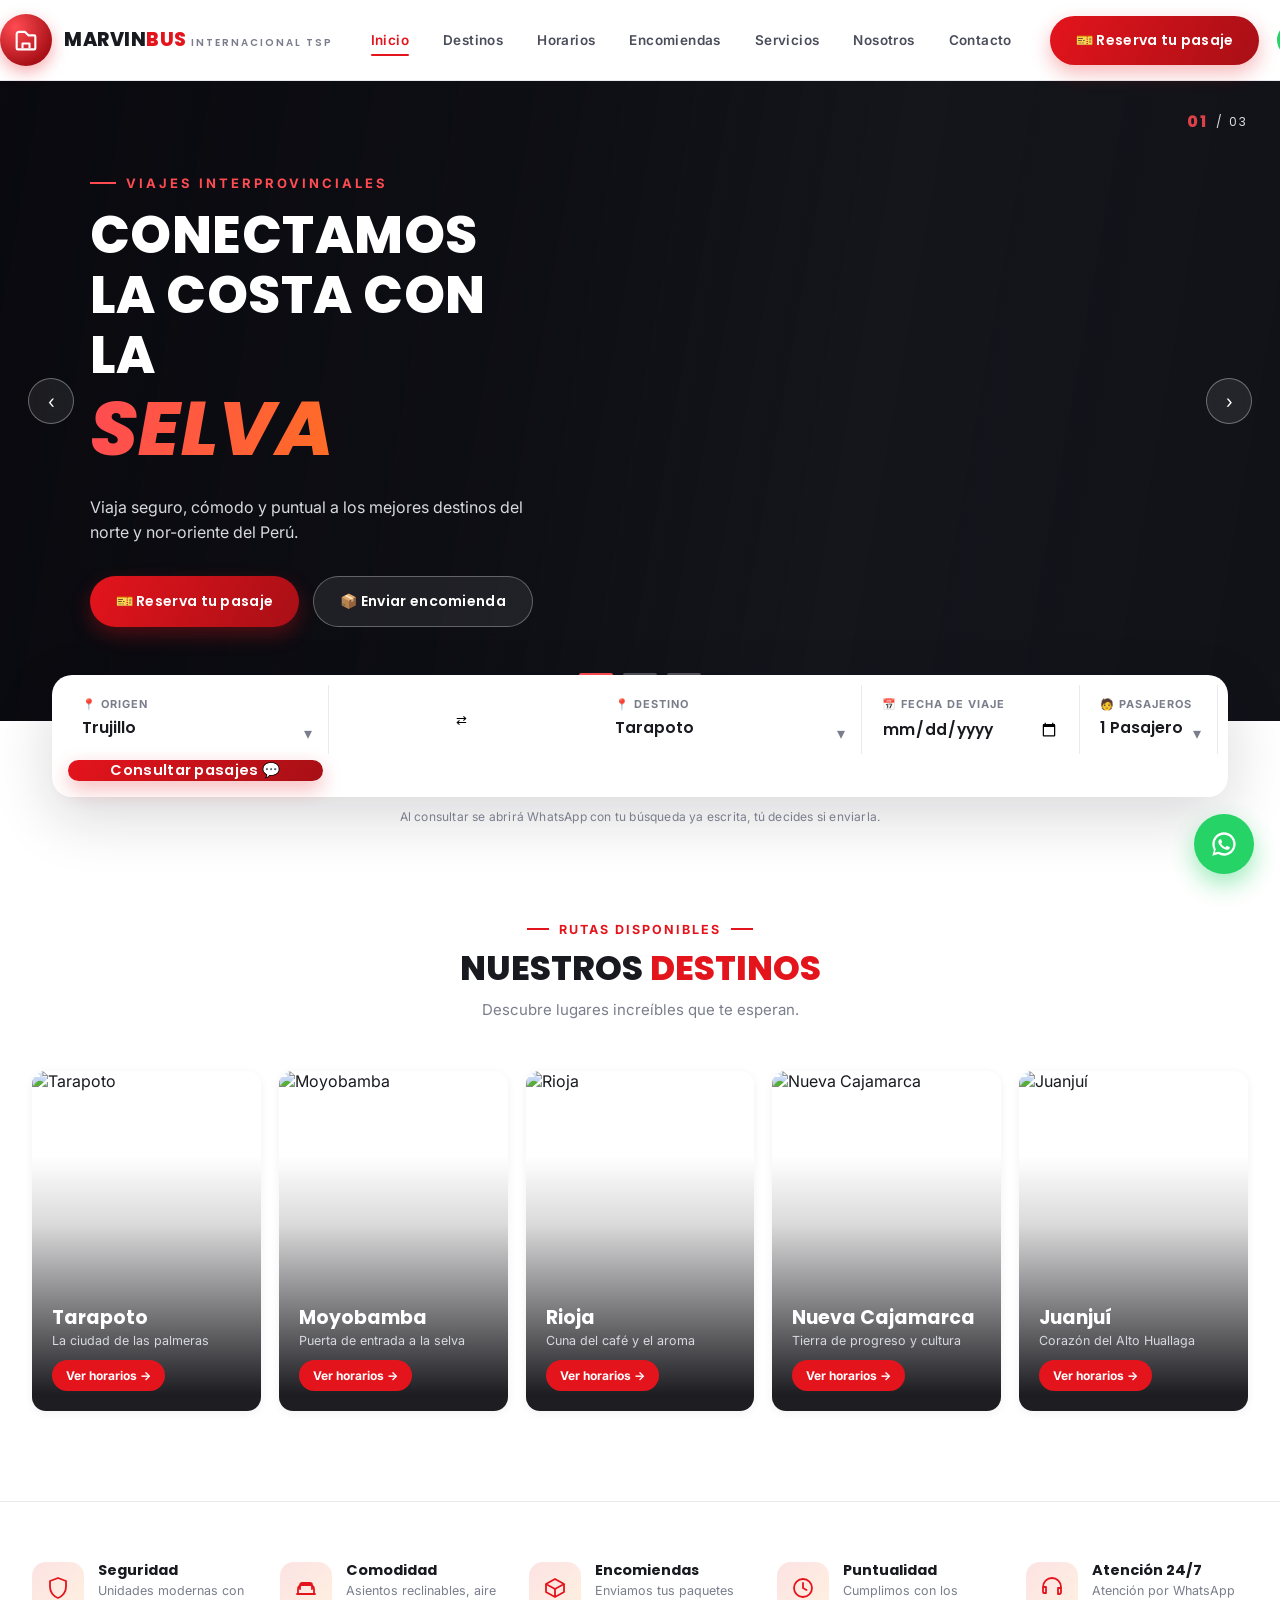
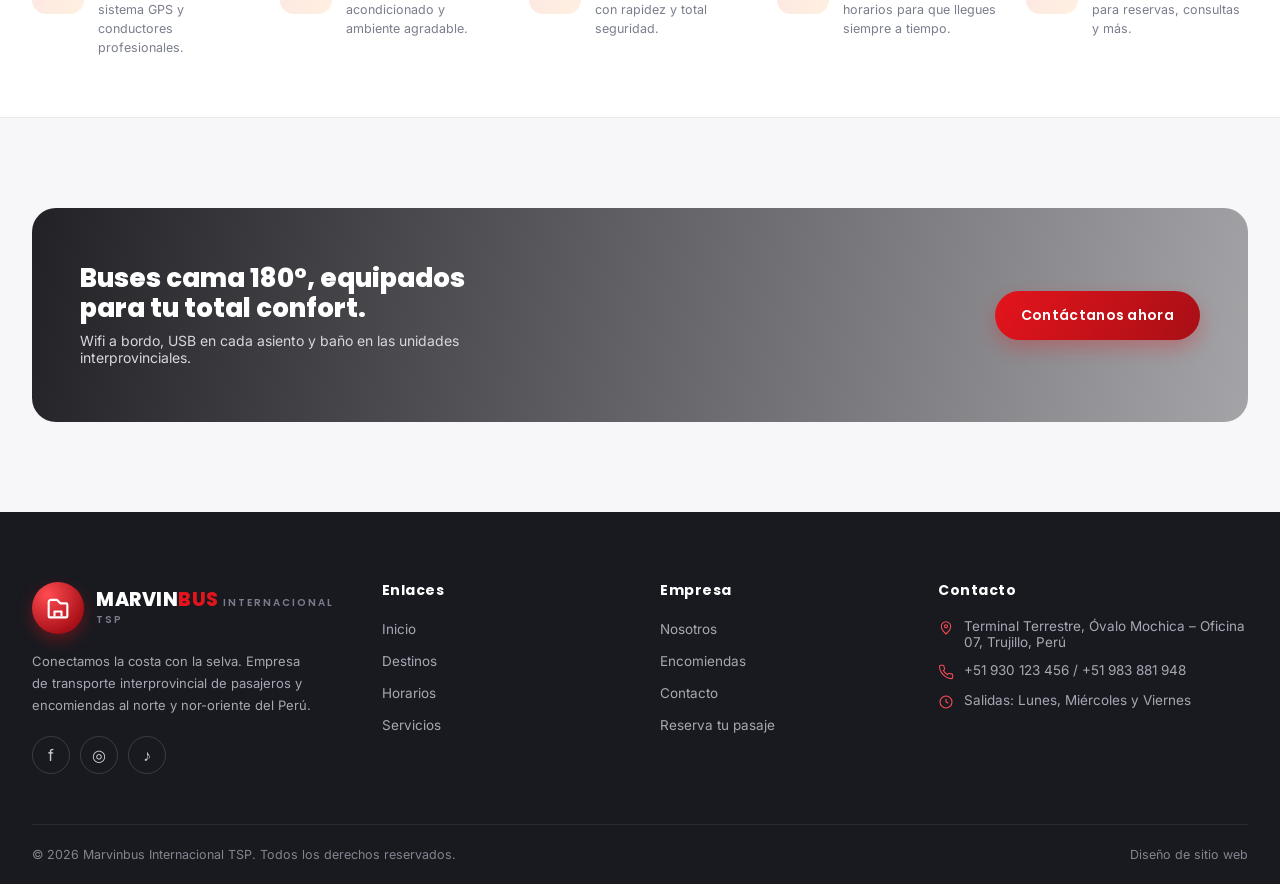
==== index.html @ f80cb030 "Se movio la carpeta para la publicacion" ====
<!DOCTYPE html>
<html lang="es">
<head>
<meta charset="UTF-8">
<meta name="viewport" content="width=device-width, initial-scale=1.0">
<title>MarvinBus Internacional TSP | Conectamos la costa con la selva</title>
<meta name="description" content="Viaja seguro, cómodo y puntual con MarvinBus Internacional TSP. Pasajes y encomiendas desde Chimbote y Trujillo hasta Tarapoto, Moyobamba, Rioja, Nueva Cajamarca, Juanjuí y todo el recorrido.">
<link rel="icon" href="data:image/svg+xml,<svg xmlns=%22http://www.w3.org/2000/svg%22 viewBox=%220 0 100 100%22><circle cx=%2250%22 cy=%2250%22 r=%2250%22 fill=%22%23E4141C%22/><text x=%2250%22 y=%2268%22 font-size=%2260%22 font-family=%22Arial%22 font-weight=%22900%22 fill=%22white%22 text-anchor=%22middle%22>M</text></svg>">
<link rel="stylesheet" href="css/style.css">
</head>
<body>


<!-- ================= HEADER ================= -->
<header class="site-header">
  <div class="container nav-wrap">
    <a href="index.html" class="brand">
      <span class="logo-mark">
        <svg viewBox="0 0 24 24" fill="none"><path d="M4 19V7c0-1.1.9-2 2-2h5l3 3h5a1 1 0 0 1 1 1v10a1 1 0 0 1-1 1H5a1 1 0 0 1-1-1Z" stroke="#fff" stroke-width="1.8" stroke-linejoin="round"/><path d="M9 19v-4h6v4" stroke="#fff" stroke-width="1.8" stroke-linejoin="round"/></svg>
      </span>
      <span class="logo-text">
        <span class="l1">MARVIN<span>BUS</span></span>
        <span class="l2">INTERNACIONAL TSP</span>
      </span>
    </a>

    <nav class="main-nav">
      <ul>
        <li><a href="index.html" class="active">Inicio</a></li>
        <li><a href="destinos.html">Destinos</a></li>
        <li><a href="horarios.html">Horarios</a></li>
        <li><a href="encomiendas.html">Encomiendas</a></li>
        <li><a href="servicios.html">Servicios</a></li>
        <li><a href="nosotros.html">Nosotros</a></li>
        <li><a href="contacto.html">Contacto</a></li>
      </ul>
    </nav>

    <div class="header-actions">
      <a href="#reservar" class="btn btn-primary">🎫 Reserva tu pasaje</a>
      <a href="https://wa.me/51983881948" target="_blank" rel="noopener" class="header-whatsapp">
        <span class="wa-icon">
          <svg width="18" height="18" viewBox="0 0 24 24" fill="currentColor"><path d="M12 2C6.48 2 2 6.48 2 12c0 1.85.5 3.58 1.36 5.07L2 22l5.06-1.33A9.94 9.94 0 0 0 12 22c5.52 0 10-4.48 10-10S17.52 2 12 2Zm0 18c-1.65 0-3.19-.46-4.5-1.26l-.32-.19-3.01.79.8-2.93-.21-.3A7.94 7.94 0 0 1 4 12c0-4.41 3.59-8 8-8s8 3.59 8 8-3.59 8-8 8Zm4.4-5.6c-.24-.12-1.43-.7-1.65-.78-.22-.08-.38-.12-.54.12-.16.24-.62.78-.76.94-.14.16-.28.18-.52.06-.24-.12-1.02-.38-1.94-1.2-.72-.64-1.2-1.44-1.34-1.68-.14-.24-.02-.37.11-.49.11-.11.24-.28.36-.42.12-.14.16-.24.24-.4.08-.16.04-.3-.02-.42-.06-.12-.54-1.3-.74-1.78-.2-.48-.4-.4-.54-.4h-.46c-.16 0-.42.06-.64.3-.22.24-.84.82-.84 2s.86 2.32.98 2.48c.12.16 1.7 2.6 4.12 3.64.58.25 1.03.4 1.38.51.58.18 1.11.16 1.53.1.47-.07 1.43-.58 1.63-1.14.2-.56.2-1.04.14-1.14-.06-.1-.22-.16-.46-.28Z"/></svg>
        </span>
        <span class="wa-text"><b>Escríbenos</b><span>+51 983 881 948</span></span>
      </a>
      <button class="burger" aria-label="Abrir menú"><span></span><span></span><span></span></button>
    </div>
  </div>
</header>

<!-- ================= HERO ================= -->
<section class="hero">
  <div class="hero-slides">
    <div class="hero-slide active">
      <div class="hero-bg" style="background-image:url('https://images.unsplash.com/photo-1544620347-c4fd4a3d5957?q=80&w=1740&auto=format&fit=crop')"></div>
      <div class="hero-content">
        <div class="eyebrow">VIAJES INTERPROVINCIALES</div>
        <h1>CONECTAMOS<br>LA COSTA CON LA <span class="accent">SELVA</span></h1>
        <p>Viaja seguro, cómodo y puntual a los mejores destinos del norte y nor-oriente del Perú.</p>
        <div class="hero-cta">
          <a href="#reservar" class="btn btn-primary">🎫 Reserva tu pasaje</a>
          <a href="encomiendas.html" class="btn btn-outline" style="background:rgba(255,255,255,.08); border-color:rgba(255,255,255,.3); color:#fff;">📦 Enviar encomienda</a>
        </div>
      </div>
    </div>
    <div class="hero-slide">
      <div class="hero-bg" style="background-image:url('https://images.unsplash.com/photo-1602867741746-6df80f40b3b5?q=80&w=1740&auto=format&fit=crop')"></div>
      <div class="hero-content">
        <div class="eyebrow">FLOTA MODERNA</div>
        <h1>BUSES CAMA<br><span class="accent">180°</span></h1>
        <p>Unidades con GPS, aire acondicionado y conductores profesionales para tu total tranquilidad.</p>
        <div class="hero-cta">
          <a href="servicios.html" class="btn btn-primary">Ver servicios</a>
        </div>
      </div>
    </div>
    <div class="hero-slide">
      <div class="hero-bg" style="background-image:url('https://images.unsplash.com/photo-1521292270410-a8c4d716d518?q=80&w=1740&auto=format&fit=crop')"></div>
      <div class="hero-content">
        <div class="eyebrow">RUTA A LA SELVA</div>
        <h1>TARAPOTO<br><span class="accent">TE ESPERA</span></h1>
        <p>Descubre cataratas, ríos y la calidez de la selva nor-oriental peruana.</p>
        <div class="hero-cta">
          <a href="destinos.html" class="btn btn-primary">Ver destinos</a>
        </div>
      </div>
    </div>

    <button class="hero-arrow prev" aria-label="Anterior">‹</button>
    <button class="hero-arrow next" aria-label="Siguiente">›</button>
    <div class="hero-index"><span class="cur">01</span> / 03</div>
    <div class="hero-dots-wrap"><div class="hero-dots"></div></div>
  </div>
</section>

<!-- ================= SEARCH BAR ================= -->
<div class="search-bar" id="reservar">
  <form class="search-bar-inner js-search-form">
    <div class="search-field">
      <label>📍 Origen</label>
      <select id="origen">
        <option>Chimbote</option>
        <option selected>Trujillo</option>
        <option>Virú</option>
        <option>Chao</option>
        <option>Paiján</option>
        <option>Ciudad de Dios</option>
        <option>Chepén</option>
        <option>Chiclayo</option>
        <option>Túcume</option>
        <option>Olmos</option>
        <option>Chamaya</option>
        <option>Jaén</option>
        <option>Bagua Grande</option>
        <option>Pedro Ruiz</option>
        <option>Pomacochas</option>
        <option>Naranjos</option>
        <option>Naranjillo</option>
        <option>Nueva Cajamarca</option>
        <option>Rioja</option>
        <option>Moyobamba</option>
        <option>Tabalosos</option>
        <option>Tarapoto</option>
        <option>Yurimaguas</option>
        <option>Picota</option>
        <option>San Hilarión</option>
        <option>Bellavista</option>
        <option>Sacanche</option>
        <option>Saposoa</option>
        <option>Juanjuí</option>
      </select>
      <span class="chev">▾</span>
    </div>
    <button type="button" class="search-swap js-swap" aria-label="Intercambiar" style="border:none; background:#fff; display:flex; align-items:center; justify-content:center; transition:transform .35s;">⇄</button>
    <div class="search-field">
      <label>📍 Destino</label>
      <select id="destino">
        <option>Chimbote</option>
        <option>Trujillo</option>
        <option>Virú</option>
        <option>Chao</option>
        <option>Paiján</option>
        <option>Ciudad de Dios</option>
        <option>Chepén</option>
        <option>Chiclayo</option>
        <option>Túcume</option>
        <option>Olmos</option>
        <option>Chamaya</option>
        <option>Jaén</option>
        <option>Bagua Grande</option>
        <option>Pedro Ruiz</option>
        <option>Pomacochas</option>
        <option>Naranjos</option>
        <option>Naranjillo</option>
        <option>Nueva Cajamarca</option>
        <option>Rioja</option>
        <option>Moyobamba</option>
        <option>Tabalosos</option>
        <option selected>Tarapoto</option>
        <option>Yurimaguas</option>
        <option>Picota</option>
        <option>San Hilarión</option>
        <option>Bellavista</option>
        <option>Sacanche</option>
        <option>Saposoa</option>
        <option>Juanjuí</option>
      </select>
      <span class="chev">▾</span>
    </div>
    <div class="search-field">
      <label>📅 Fecha de viaje</label>
      <input type="date" id="fecha" required>
    </div>
    <div class="search-field">
      <label>🧑 Pasajeros</label>
      <select id="pasajeros">
        <option>1 Pasajero</option>
        <option>2 Pasajeros</option>
        <option>3 Pasajeros</option>
        <option>4 Pasajeros</option>
      </select>
      <span class="chev">▾</span>
    </div>
    <div class="search-submit">
      <button type="submit" class="btn btn-primary btn-block">Consultar pasajes 💬</button>
    </div>
  </form>
  <p class="search-note">Al consultar se abrirá WhatsApp con tu búsqueda ya escrita, tú decides si enviarla.</p>
</div>

<!-- ================= DESTINOS ================= -->
<section class="section" id="destinos">
  <div class="container">
    <div class="section-head reveal">
      <div class="kicker">RUTAS DISPONIBLES</div>
      <h2>NUESTROS <b>DESTINOS</b></h2>
      <p>Descubre lugares increíbles que te esperan.</p>
    </div>

    <div class="dest-grid">
      <a href="horarios.html#tarapoto" class="dest-card reveal">
        <img src="https://images.unsplash.com/photo-1518998053901-5348d3961a04?q=80&w=800&auto=format&fit=crop" alt="Tarapoto">
        <div class="dest-card-body">
          <h3>Tarapoto</h3>
          <p>La ciudad de las palmeras</p>
          <span class="mini-link">Ver horarios →</span>
        </div>
      </a>
      <a href="horarios.html#moyobamba" class="dest-card reveal">
        <img src="https://images.unsplash.com/photo-1596395463736-6a1b1a37fda6?q=80&w=800&auto=format&fit=crop" alt="Moyobamba">
        <div class="dest-card-body">
          <h3>Moyobamba</h3>
          <p>Puerta de entrada a la selva</p>
          <span class="mini-link">Ver horarios →</span>
        </div>
      </a>
      <a href="horarios.html#rioja" class="dest-card reveal">
        <img src="https://images.unsplash.com/photo-1440342359743-84fcb8c21f21?q=80&w=800&auto=format&fit=crop" alt="Rioja">
        <div class="dest-card-body">
          <h3>Rioja</h3>
          <p>Cuna del café y el aroma</p>
          <span class="mini-link">Ver horarios →</span>
        </div>
      </a>
      <a href="horarios.html#nueva-cajamarca" class="dest-card reveal">
        <img src="https://images.unsplash.com/photo-1500534623283-312aade485b7?q=80&w=800&auto=format&fit=crop" alt="Nueva Cajamarca">
        <div class="dest-card-body">
          <h3>Nueva Cajamarca</h3>
          <p>Tierra de progreso y cultura</p>
          <span class="mini-link">Ver horarios →</span>
        </div>
      </a>
      <a href="horarios.html#juanjui" class="dest-card reveal">
        <img src="https://images.unsplash.com/photo-1587297036908-a52c34e18b6e?q=80&w=800&auto=format&fit=crop" alt="Juanjuí">
        <div class="dest-card-body">
          <h3>Juanjuí</h3>
          <p>Corazón del Alto Huallaga</p>
          <span class="mini-link">Ver horarios →</span>
        </div>
      </a>
    </div>
  </div>
</section>

<!-- ================= FEATURES ================= -->
<section class="features">
  <div class="container">
    <div class="features-grid">
      <div class="feature-item reveal">
        <div class="feature-icon"><svg width="24" height="24" viewBox="0 0 24 24" fill="none"><path d="M12 2 4 5v6c0 5 3.4 9.4 8 11 4.6-1.6 8-6 8-11V5l-8-3Z" stroke="currentColor" stroke-width="1.8" stroke-linejoin="round"/></svg></div>
        <div><h4>Seguridad</h4><p>Unidades modernas con sistema GPS y conductores profesionales.</p></div>
      </div>
      <div class="feature-item reveal">
        <div class="feature-icon"><svg width="24" height="24" viewBox="0 0 24 24" fill="none"><path d="M4 18v-5a4 4 0 0 1 4-4h8a4 4 0 0 1 4 4v5M3 18h18M6 13V9a2 2 0 0 1 2-2h8a2 2 0 0 1 2 2v4" stroke="currentColor" stroke-width="1.8" stroke-linecap="round" stroke-linejoin="round"/></svg></div>
        <div><h4>Comodidad</h4><p>Asientos reclinables, aire acondicionado y ambiente agradable.</p></div>
      </div>
      <div class="feature-item reveal">
        <div class="feature-icon"><svg width="24" height="24" viewBox="0 0 24 24" fill="none"><path d="M21 8 12 3 3 8l9 5 9-5Z" stroke="currentColor" stroke-width="1.8" stroke-linejoin="round"/><path d="M3 8v8l9 5 9-5V8M12 13v8" stroke="currentColor" stroke-width="1.8" stroke-linejoin="round"/></svg></div>
        <div><h4>Encomiendas</h4><p>Enviamos tus paquetes con rapidez y total seguridad.</p></div>
      </div>
      <div class="feature-item reveal">
        <div class="feature-icon"><svg width="24" height="24" viewBox="0 0 24 24" fill="none"><circle cx="12" cy="12" r="9" stroke="currentColor" stroke-width="1.8"/><path d="M12 7v5l3.5 2" stroke="currentColor" stroke-width="1.8" stroke-linecap="round"/></svg></div>
        <div><h4>Puntualidad</h4><p>Cumplimos con los horarios para que llegues siempre a tiempo.</p></div>
      </div>
      <div class="feature-item reveal">
        <div class="feature-icon"><svg width="24" height="24" viewBox="0 0 24 24" fill="none"><path d="M3 11a9 9 0 0 1 18 0v5a2 2 0 0 1-2 2h-1v-6h3M3 16v-5h3v6H4a1 1 0 0 1-1-1Z" stroke="currentColor" stroke-width="1.8" stroke-linejoin="round"/></svg></div>
        <div><h4>Atención 24/7</h4><p>Atención por WhatsApp para reservas, consultas y más.</p></div>
      </div>
    </div>
  </div>
</section>

<!-- ================= CTA / INTERIOR BUS ================= -->
<section class="section soft">
  <div class="cta-band reveal-scale" style="background-image:url('https://images.unsplash.com/photo-1570125909232-eb263c188f7e?q=80&w=1600&auto=format&fit=crop')">
    <div class="cta-band-inner">
      <div>
        <h3>Buses cama 180°, equipados para tu total confort.</h3>
        <p>Wifi a bordo, USB en cada asiento y baño en las unidades interprovinciales.</p>
      </div>
      <a href="contacto.html" class="btn btn-primary">Contáctanos ahora</a>
    </div>
  </div>
</section>

<!-- ================= FOOTER ================= -->
<footer class="site-footer">
  <div class="container">
    <div class="footer-grid">
      <div class="footer-brand">
        <a href="index.html" class="brand">
          <span class="logo-mark">
            <svg viewBox="0 0 24 24" fill="none"><path d="M4 19V7c0-1.1.9-2 2-2h5l3 3h5a1 1 0 0 1 1 1v10a1 1 0 0 1-1 1H5a1 1 0 0 1-1-1Z" stroke="#fff" stroke-width="1.8" stroke-linejoin="round"/><path d="M9 19v-4h6v4" stroke="#fff" stroke-width="1.8" stroke-linejoin="round"/></svg>
          </span>
          <span class="logo-text">
            <span class="l1">MARVIN<span>BUS</span></span>
            <span class="l2">INTERNACIONAL TSP</span>
          </span>
        </a>
        <p>Conectamos la costa con la selva. Empresa de transporte interprovincial de pasajeros y encomiendas al norte y nor-oriente del Perú.</p>
        <div class="footer-social">
          <a href="#" aria-label="Facebook">f</a>
          <a href="#" aria-label="Instagram">◎</a>
          <a href="#" aria-label="TikTok">♪</a>
        </div>
      </div>
      <div class="footer-col">
        <h4>Enlaces</h4>
        <ul>
          <li><a href="index.html">Inicio</a></li>
          <li><a href="destinos.html">Destinos</a></li>
          <li><a href="horarios.html">Horarios</a></li>
          <li><a href="servicios.html">Servicios</a></li>
        </ul>
      </div>
      <div class="footer-col">
        <h4>Empresa</h4>
        <ul>
          <li><a href="nosotros.html">Nosotros</a></li>
          <li><a href="encomiendas.html">Encomiendas</a></li>
          <li><a href="contacto.html">Contacto</a></li>
          <li><a href="#reservar">Reserva tu pasaje</a></li>
        </ul>
      </div>
      <div class="footer-col">
        <h4>Contacto</h4>
        <ul class="footer-contact">
          <li><svg width="16" height="16" viewBox="0 0 24 24" fill="none"><path d="M12 21s7-6.1 7-11.5A7 7 0 0 0 5 9.5C5 14.9 12 21 12 21Z" stroke="currentColor" stroke-width="1.6"/><circle cx="12" cy="9.5" r="2.3" stroke="currentColor" stroke-width="1.6"/></svg> Terminal Terrestre, Óvalo Mochica – Oficina 07, Trujillo, Perú</li>
          <li><svg width="16" height="16" viewBox="0 0 24 24" fill="none"><path d="M22 16.9v3a2 2 0 0 1-2.2 2 19.8 19.8 0 0 1-8.6-3 19.5 19.5 0 0 1-6-6 19.8 19.8 0 0 1-3-8.7A2 2 0 0 1 4.1 2h3a2 2 0 0 1 2 1.7c.1 1 .3 2 .6 2.9a2 2 0 0 1-.5 2.1L8 9.9a16 16 0 0 0 6 6l1.2-1.2a2 2 0 0 1 2.1-.5c.9.3 1.9.5 2.9.6a2 2 0 0 1 1.8 2Z" stroke="currentColor" stroke-width="1.6"/></svg> +51 930 123 456 / +51 983 881 948</li>
          <li><svg width="16" height="16" viewBox="0 0 24 24" fill="none"><circle cx="12" cy="12" r="9" stroke="currentColor" stroke-width="1.6"/><path d="M12 7v5l3.5 2" stroke="currentColor" stroke-width="1.6"/></svg> Salidas: Lunes, Miércoles y Viernes</li>
        </ul>
      </div>
    </div>
    <div class="footer-bottom">
      <span>© <span class="js-year"></span> Marvinbus Internacional TSP. Todos los derechos reservados.</span>
      <span>Diseño de sitio web</span>
    </div>
  </div>
</footer>

<a href="https://wa.me/51983 881 948" target="_blank" rel="noopener" class="wa-float" aria-label="WhatsApp">
  <svg width="28" height="28" viewBox="0 0 24 24" fill="currentColor"><path d="M12 2C6.48 2 2 6.48 2 12c0 1.85.5 3.58 1.36 5.07L2 22l5.06-1.33A9.94 9.94 0 0 0 12 22c5.52 0 10-4.48 10-10S17.52 2 12 2Zm0 18c-1.65 0-3.19-.46-4.5-1.26l-.32-.19-3.01.79.8-2.93-.21-.3A7.94 7.94 0 0 1 4 12c0-4.41 3.59-8 8-8s8 3.59 8 8-3.59 8-8 8Zm4.4-5.6c-.24-.12-1.43-.7-1.65-.78-.22-.08-.38-.12-.54.12-.16.24-.62.78-.76.94-.14.16-.28.18-.52.06-.24-.12-1.02-.38-1.94-1.2-.72-.64-1.2-1.44-1.34-1.68-.14-.24-.02-.37.11-.49.11-.11.24-.28.36-.42.12-.14.16-.24.24-.4.08-.16.04-.3-.02-.42-.06-.12-.54-1.3-.74-1.78-.2-.48-.4-.4-.54-.4h-.46c-.16 0-.42.06-.64.3-.22.24-.84.82-.84 2s.86 2.32.98 2.48c.12.16 1.7 2.6 4.12 3.64.58.25 1.03.4 1.38.51.58.18 1.11.16 1.53.1.47-.07 1.43-.58 1.63-1.14.2-.56.2-1.04.14-1.14-.06-.1-.22-.16-.46-.28Z"/></svg>
</a>

<script src="js/script.js"></script>
</body>
</html>
---- css/style.css ----
/* ==========================================================================
   MARVINBUS INTERNACIONAL TSP — stylesheet
   ========================================================================== */

@import url('https://fonts.googleapis.com/css2?family=Poppins:wght@500;600;700;800&family=Inter:wght@400;500;600;700&display=swap');

:root{
  --red: #E4141C;
  --red-dark: #A80F16;
  --red-light: #FF4B52;
  --orange: #FF8A00;
  --ink: #181A20;
  --ink-soft: #4A4E5A;
  --gray: #7A7E8C;
  --line: #E9E9EE;
  --bg: #FFFFFF;
  --bg-soft: #F7F7FA;
  --bg-dark: #131318;
  --white: #FFFFFF;

  --font-display: 'Poppins', sans-serif;
  --font-body: 'Inter', sans-serif;

  --radius-s: 8px;
  --radius-m: 14px;
  --radius-l: 24px;
  --shadow-s: 0 2px 10px rgba(20,20,30,.06);
  --shadow-m: 0 10px 30px rgba(20,20,30,.10);
  --shadow-l: 0 20px 60px rgba(20,20,30,.16);
  --ease: cubic-bezier(.22,1,.36,1);
}

*,*::before,*::after{ box-sizing:border-box; }
html{ scroll-behavior:smooth; }
body{
  margin:0;
  font-family:var(--font-body);
  color:var(--ink);
  background:var(--bg);
  -webkit-font-smoothing:antialiased;
  overflow-x:hidden;
}
img{ max-width:100%; display:block; }
a{ color:inherit; text-decoration:none; }
ul{ list-style:none; margin:0; padding:0; }
button{ font-family:inherit; cursor:pointer; }
h1,h2,h3,h4{ font-family:var(--font-display); margin:0; line-height:1.15; }
p{ margin:0; }

.container{ max-width:1320px; margin:0 auto; padding:0 32px; }

/* ---------- reveal on scroll ---------- */
.reveal{ opacity:0; transform:translateY(28px); transition:opacity .7s var(--ease), transform .7s var(--ease); }
.reveal.in{ opacity:1; transform:translateY(0); }
.reveal-scale{ opacity:0; transform:scale(.92); transition:opacity .6s var(--ease), transform .6s var(--ease); }
.reveal-scale.in{ opacity:1; transform:scale(1); }
@media (prefers-reduced-motion: reduce){
  .reveal,.reveal-scale{ transition:none; opacity:1; transform:none; }
  html{ scroll-behavior:auto; }
}

/* ---------- buttons ---------- */
.btn{
  display:inline-flex; align-items:center; justify-content:center; gap:8px;
  padding:14px 26px; border-radius:999px; border:none;
  font-family:var(--font-display); font-weight:600; font-size:14px; letter-spacing:.3px;
  transition:transform .25s var(--ease), box-shadow .25s var(--ease), background .25s var(--ease);
  white-space:nowrap;
}
.btn-primary{
  background:linear-gradient(120deg,var(--red),var(--red-dark));
  color:#fff; box-shadow:0 8px 20px rgba(228,20,28,.30);
}
.btn-primary:hover{ transform:translateY(-2px); box-shadow:0 12px 26px rgba(228,20,28,.4); }
.btn-outline{
  background:#fff; color:var(--ink); border:1.5px solid var(--line);
}
.btn-outline:hover{ border-color:var(--red); color:var(--red); transform:translateY(-2px); }
.btn-ghost-dark{
  background:var(--ink); color:#fff;
}
.btn-ghost-dark:hover{ background:var(--red); transform:translateY(-2px); }
.btn-block{ width:100%; }
.btn[disabled]{ opacity:.6; cursor:not-allowed; transform:none !important; }

/* ==========================================================================
   TOP BAR + HEADER
   ========================================================================== */
.topbar{
  background:var(--ink); color:#c9cad1; font-size:12.5px;
}
.topbar .container{ display:flex; justify-content:space-between; align-items:center; padding-top:8px; padding-bottom:8px; }
.topbar a{ color:#c9cad1; }
.topbar .topbar-links{ display:flex; gap:22px; }
.topbar .topbar-links span{ display:inline-flex; align-items:center; gap:6px; }
.topbar .topbar-social{ display:flex; gap:14px; }
.topbar .topbar-social a{ opacity:.8; transition:opacity .2s; }
.topbar .topbar-social a:hover{ opacity:1; color:var(--red-light); }

header.site-header{
  position:sticky; top:0; z-index:200;
  background:rgba(255,255,255,.92);
  backdrop-filter:blur(10px);
  border-bottom:1px solid var(--line);
  transition:box-shadow .3s;
}
header.site-header.scrolled{ box-shadow:var(--shadow-s); }
.nav-wrap{ display:flex; align-items:center; justify-content:space-between; padding:14px 0; gap:24px; }

.brand{ display:flex; align-items:center; gap:12px; flex-shrink:0; }
.brand .logo-mark{
  width:52px; height:52px; border-radius:50%;
  background:radial-gradient(circle at 30% 25%, var(--red-light), var(--red-dark) 75%);
  display:flex; align-items:center; justify-content:center;
  box-shadow:0 6px 16px rgba(228,20,28,.35);
  flex-shrink:0;
}
.brand .logo-mark svg{ width:28px; height:28px; }
.brand .logo-text{ font-family:var(--font-display); line-height:1.05; }
.brand .logo-text .l1{ font-size:19px; font-weight:800; color:var(--ink); letter-spacing:.5px; }
.brand .logo-text .l1 span{ color:var(--red); }
.brand .logo-text .l2{ font-size:10px; font-weight:600; color:var(--gray); letter-spacing:2px; }

nav.main-nav{ display:flex; }
nav.main-nav ul{ display:flex; gap:6px; }
nav.main-nav a{
  position:relative; display:block; padding:10px 14px; font-size:13.5px; font-weight:600;
  color:var(--ink-soft); letter-spacing:.4px; border-radius:8px; transition:color .2s,background .2s;
}
nav.main-nav a:hover{ color:var(--red); background:rgba(228,20,28,.06); }
nav.main-nav a.active{ color:var(--red); }
nav.main-nav a.active::after{
  content:''; position:absolute; left:14px; right:14px; bottom:2px; height:2.5px; background:var(--red); border-radius:2px;
}

.header-actions{ display:flex; align-items:center; gap:18px; flex-shrink:0; }
.header-whatsapp{ display:flex; align-items:center; gap:8px; font-size:12px; }
.header-whatsapp .wa-icon{
  width:34px; height:34px; border-radius:50%; background:#25D366; display:flex; align-items:center; justify-content:center; color:#fff; flex-shrink:0;
}
.header-whatsapp .wa-text b{ display:block; font-size:12px; color:var(--ink); }
.header-whatsapp .wa-text span{ color:var(--gray); font-size:11px; }

.burger{ display:none; flex-direction:column; gap:5px; background:none; border:none; padding:6px; }
.burger span{ width:26px; height:2.5px; background:var(--ink); border-radius:2px; transition:transform .3s,opacity .3s; }
.burger.open span:nth-child(1){ transform:translateY(7.5px) rotate(45deg); }
.burger.open span:nth-child(2){ opacity:0; }
.burger.open span:nth-child(3){ transform:translateY(-7.5px) rotate(-45deg); }

/* ==========================================================================
   HERO (home)
   ========================================================================== */
.hero{ position:relative; overflow:hidden; background:var(--ink); }
.hero-slides{ position:relative; height:640px; }
.hero-slide{
  position:absolute; inset:0; opacity:0; visibility:hidden; transition:opacity 1.1s var(--ease);
  overflow:hidden;
}
.hero-slide.active{ opacity:1; visibility:visible; z-index:2; }
.hero-bg{
  position:absolute; inset:0; background-size:cover; background-position:center;
  transform:scale(1.02); z-index:0;
}
.hero-slide.active .hero-bg{ animation:heroZoom 9s var(--ease) forwards; }
@keyframes heroZoom{ from{ transform:scale(1.02); } to{ transform:scale(1.14); } }
.hero-slide::after{
  content:''; position:absolute; inset:0; z-index:1;
  background:linear-gradient(100deg, rgba(8,8,13,.90) 0%, rgba(8,8,13,.62) 40%, rgba(8,8,13,.22) 66%, rgba(8,8,13,.42) 100%);
}
.hero-content{
  position:relative; z-index:5; height:100%; display:flex; flex-direction:column; justify-content:center;
  max-width:640px; padding:0 clamp(32px, 7vw, 108px);
}
.hero-slide.active .hero-content > *{
  animation:heroContentUp .8s var(--ease) both;
}
.hero-slide.active .hero-content .eyebrow{ animation-delay:.05s; }
.hero-slide.active .hero-content h1{ animation-delay:.15s; }
.hero-slide.active .hero-content p{ animation-delay:.28s; }
.hero-slide.active .hero-content .hero-cta{ animation-delay:.4s; }
@keyframes heroContentUp{
  from{ opacity:0; transform:translateY(22px); }
  to{ opacity:1; transform:translateY(0); }
}
.hero-content .eyebrow{
  color:var(--red-light); font-weight:700; font-size:13px; letter-spacing:3px; margin-bottom:14px;
  display:flex; align-items:center; gap:10px;
}
.hero-content .eyebrow::before{ content:''; width:26px; height:2px; background:var(--red-light); }
.hero-content h1{
  color:#fff; font-size:52px; font-weight:800; letter-spacing:.5px; margin-bottom:6px;
}
.hero-content h1 .accent{
  display:block; font-family:'Poppins',sans-serif; font-style:italic; font-weight:800;
  font-size:76px; line-height:1; margin-top:6px;
  background:linear-gradient(100deg, var(--red-light), var(--orange));
  -webkit-background-clip:text; background-clip:text; color:transparent;
}
.hero-content p{ color:#d7d8e0; font-size:16px; line-height:1.6; margin:22px 0 30px; max-width:440px; }
.hero-cta{ display:flex; gap:14px; flex-wrap:wrap; }

.hero-arrow{
  position:absolute; top:50%; transform:translateY(-50%); z-index:6;
  width:46px; height:46px; border-radius:50%; border:1.5px solid rgba(255,255,255,.35);
  background:rgba(255,255,255,.08); color:#fff; display:flex; align-items:center; justify-content:center;
  backdrop-filter:blur(6px); transition:background .25s, transform .25s, border-color .25s; font-size:18px;
}
.hero-arrow:hover{ background:var(--red); border-color:var(--red); transform:translateY(-50%) scale(1.08); }
.hero-arrow.prev{ left:28px; } .hero-arrow.next{ right:28px; }

.hero-index{
  position:absolute; top:28px; right:32px; z-index:6; color:#fff; font-family:var(--font-display);
  font-size:12px; letter-spacing:2px; display:flex; align-items:center; gap:8px; opacity:.85;
}
.hero-index .cur{ font-size:16px; font-weight:800; color:var(--red-light); }

.hero-dots-wrap{ position:absolute; bottom:44px; left:0; right:0; z-index:6; display:flex; justify-content:center; }
.hero-dots{ display:flex; gap:10px; }
.hero-dots button{
  position:relative; width:34px; height:4px; border-radius:4px; background:rgba(255,255,255,.28);
  border:none; padding:0; overflow:hidden; cursor:pointer;
}
.hero-dots button::after{
  content:''; position:absolute; inset:0; background:var(--red-light); border-radius:4px;
  transform:scaleX(0); transform-origin:left; transition:transform .2s linear;
}
.hero-dots button.active::after{ animation:heroProgress 6s linear forwards; }
@keyframes heroProgress{ from{ transform:scaleX(0); } to{ transform:scaleX(1); } }

/* search bar */
.search-bar{
  position:relative; z-index:20; max-width:1240px; margin:-46px auto 0; padding:0 32px;
}
.search-bar-inner{
  background:#fff; border-radius:20px; box-shadow:var(--shadow-l);
  display:grid; grid-template-columns:1.1fr 1.1fr 1.1fr .9fr auto; gap:0;
  padding:10px;
}
.search-field{
  padding:12px 20px; border-right:1px solid var(--line); position:relative;
}
.search-bar-inner > .search-field:last-of-type{ border-right:none; }
.search-field label{
  display:flex; align-items:center; gap:6px; font-size:11px; font-weight:700; letter-spacing:1px; color:var(--gray); margin-bottom:6px; text-transform:uppercase;
}
.search-field select, .search-field input{
  width:100%; border:none; background:transparent; font-family:var(--font-display); font-weight:600;
  font-size:15.5px; color:var(--ink); appearance:none; -webkit-appearance:none; padding:0;
}
.search-field select:focus, .search-field input:focus{ outline:none; }
.search-field .chev{ position:absolute; right:16px; top:38px; pointer-events:none; color:var(--gray); }
.search-submit{
  display:flex; align-items:center; justify-content:center; padding:6px;
}
.search-submit .btn{ height:100%; padding:0 30px; font-size:14.5px; }
.search-swap{
  position:relative;
}
.search-note{
  text-align:center; font-size:12px; color:var(--gray); margin-top:12px; letter-spacing:.2px;
}

/* ==========================================================================
   PAGE HERO (sub pages)
   ========================================================================== */
.page-hero{
  position:relative; padding:120px 0 70px; text-align:center; overflow:hidden;
  background:linear-gradient(160deg, var(--ink) 0%, #23212b 60%, var(--red-dark) 140%);
}
.page-hero::before{
  content:''; position:absolute; inset:0; opacity:.12; background-size:cover; background-position:center;
}
.page-hero .container{ position:relative; z-index:2; }
.page-hero .eyebrow{ color:var(--red-light); font-weight:700; letter-spacing:3px; font-size:12.5px; margin-bottom:14px; }
.page-hero h1{ color:#fff; font-size:44px; font-weight:800; }
.page-hero p{ color:#c9cad1; max-width:560px; margin:16px auto 0; font-size:15.5px; line-height:1.6; }
.page-hero .crumbs{ margin-top:22px; font-size:12.5px; color:#a7a8b3; letter-spacing:.4px; }
.page-hero .crumbs a{ color:#fff; }
.page-hero .crumbs a:hover{ color:var(--red-light); }

/* ==========================================================================
   SECTION HEADINGS
   ========================================================================== */
.section{ padding:90px 0; }
.section.soft{ background:var(--bg-soft); }
.section-head{ text-align:center; margin-bottom:52px; }
.section-head .kicker{
  display:inline-flex; align-items:center; gap:10px; color:var(--red); font-weight:700; font-size:12.5px; letter-spacing:2px; margin-bottom:12px;
}
.section-head .kicker::before, .section-head .kicker::after{ content:''; width:22px; height:2px; background:var(--red); }
.section-head h2{ font-size:34px; font-weight:800; color:var(--ink); }
.section-head h2 b{ color:var(--red); font-weight:800; }
.section-head p{ color:var(--gray); margin-top:12px; font-size:15px; }

/* ==========================================================================
   DESTINOS GRID
   ========================================================================== */
.dest-grid{ display:grid; grid-template-columns:repeat(5,1fr); gap:18px; }
.dest-card{
  position:relative; border-radius:var(--radius-m); overflow:hidden; height:340px;
  box-shadow:var(--shadow-s); transition:transform .4s var(--ease), box-shadow .4s var(--ease);
}
.dest-card:hover{ transform:translateY(-8px); box-shadow:var(--shadow-l); }
.dest-card img{ position:absolute; inset:0; width:100%; height:100%; object-fit:cover; transition:transform .6s var(--ease); }
.dest-card:hover img{ transform:scale(1.09); }
.dest-card::after{
  content:''; position:absolute; inset:0; background:linear-gradient(0deg, rgba(10,10,15,.92) 5%, rgba(10,10,15,.15) 55%, rgba(10,10,15,0) 75%);
}
.dest-card-body{ position:absolute; left:0; right:0; bottom:0; z-index:2; padding:20px; }
.dest-card-body h3{ color:#fff; font-size:19px; font-weight:700; }
.dest-card-body p{ color:#d7d8e0; font-size:12.5px; margin-top:4px; }
.dest-card-body .mini-link{
  display:inline-flex; align-items:center; gap:6px; margin-top:12px; background:var(--red); color:#fff;
  font-size:12px; font-weight:700; padding:8px 14px; border-radius:999px; transition:background .2s, gap .2s;
}
.dest-card-body .mini-link:hover{ background:var(--red-dark); gap:9px; }

.dest-grid.full{ grid-template-columns:repeat(3,1fr); }
.dest-grid.full .dest-card{ height:300px; }

/* ==========================================================================
   FEATURES STRIP
   ========================================================================== */
.features{ padding:60px 0; border-top:1px solid var(--line); border-bottom:1px solid var(--line); }
.features-grid{ display:grid; grid-template-columns:repeat(5,1fr); gap:26px; }
.feature-item{ display:flex; gap:14px; align-items:flex-start; }
.feature-icon{
  width:52px; height:52px; border-radius:14px; background:linear-gradient(135deg, rgba(228,20,28,.12), rgba(255,138,0,.12));
  display:flex; align-items:center; justify-content:center; color:var(--red); flex-shrink:0; transition:transform .3s;
}
.feature-item:hover .feature-icon{ transform:rotate(-8deg) scale(1.08); }
.feature-item h4{ font-size:14.5px; font-weight:700; margin-bottom:4px; }
.feature-item p{ font-size:12.5px; color:var(--gray); line-height:1.5; }

/* ==========================================================================
   CTA BAND (bus interior photo)
   ========================================================================== */
.cta-band{
  position:relative; background-size:cover; background-position:center;
  border-radius:var(--radius-l); overflow:hidden; margin:0 32px;
}
.cta-band::after{ content:''; position:absolute; inset:0; background:linear-gradient(100deg, rgba(10,10,15,.9), rgba(10,10,15,.35)); }
.cta-band-inner{ position:relative; z-index:2; padding:56px 48px; display:flex; align-items:center; justify-content:space-between; gap:24px; flex-wrap:wrap; }
.cta-band h3{ color:#fff; font-size:26px; font-weight:800; max-width:420px; }
.cta-band p{ color:#d7d8e0; margin-top:8px; font-size:14px; max-width:420px; }

/* ==========================================================================
   FOOTER
   ========================================================================== */
footer.site-footer{ background:var(--ink); color:#c9cad1; padding-top:70px; }
.footer-grid{ display:grid; grid-template-columns:1.3fr 1fr 1fr 1.3fr; gap:40px; padding-bottom:50px; border-bottom:1px solid rgba(255,255,255,.08); }
.footer-brand .logo-text .l1{ color:#fff; }
.footer-brand p{ margin-top:16px; font-size:13px; line-height:1.7; color:#a7a8b3; max-width:280px; }
.footer-social{ display:flex; gap:10px; margin-top:20px; }
.footer-social a{
  width:38px; height:38px; border-radius:50%; border:1px solid rgba(255,255,255,.15); display:flex; align-items:center; justify-content:center; transition:.25s;
}
.footer-social a:hover{ background:var(--red); border-color:var(--red); transform:translateY(-3px); }
.footer-col h4{ color:#fff; font-size:14px; font-weight:700; margin-bottom:20px; letter-spacing:.5px; }
.footer-col ul li{ margin-bottom:12px; }
.footer-col ul li a{ font-size:13.5px; color:#a7a8b3; transition:color .2s, padding .2s; display:inline-block; }
.footer-col ul li a:hover{ color:var(--red-light); padding-left:4px; }
.footer-contact li{ display:flex; gap:10px; font-size:13.5px; color:#a7a8b3; margin-bottom:16px; align-items:flex-start; }
.footer-contact li svg{ flex-shrink:0; margin-top:2px; color:var(--red-light); }
.footer-bottom{ display:flex; justify-content:space-between; align-items:center; padding:22px 0; font-size:12.5px; color:#83848f; flex-wrap:wrap; gap:10px; }
.footer-bottom a{ color:#83848f; }
.footer-bottom a:hover{ color:#fff; }

/* ==========================================================================
   WHATSAPP FLOAT
   ========================================================================== */
.wa-float{
  position:fixed; bottom:26px; right:26px; z-index:300;
  width:60px; height:60px; border-radius:50%; background:#25D366; color:#fff;
  display:flex; align-items:center; justify-content:center; box-shadow:0 10px 24px rgba(37,211,102,.45);
  animation:wa-pulse 2.4s infinite;
}
.wa-float:hover{ transform:scale(1.08); }
@keyframes wa-pulse{
  0%{ box-shadow:0 0 0 0 rgba(37,211,102,.55), 0 10px 24px rgba(37,211,102,.45); }
  70%{ box-shadow:0 0 0 16px rgba(37,211,102,0), 0 10px 24px rgba(37,211,102,.45); }
  100%{ box-shadow:0 0 0 0 rgba(37,211,102,0), 0 10px 24px rgba(37,211,102,.45); }
}

/* ==========================================================================
   GENERIC PAGE BLOCKS (used across subpages)
   ========================================================================== */
.two-col{ display:grid; grid-template-columns:1fr 1fr; gap:60px; align-items:center; }
.badge-eyebrow{ display:inline-flex; align-items:center; gap:8px; color:var(--red); font-weight:700; font-size:12px; letter-spacing:2px; margin-bottom:14px; }
.badge-eyebrow::before{ content:''; width:20px; height:2px; background:var(--red); }
.img-frame{ position:relative; border-radius:var(--radius-l); overflow:hidden; box-shadow:var(--shadow-m); }
.img-frame img{ width:100%; height:100%; object-fit:cover; }

.card{ background:#fff; border-radius:var(--radius-m); box-shadow:var(--shadow-s); padding:28px; transition:transform .3s var(--ease), box-shadow .3s var(--ease); }
.card:hover{ transform:translateY(-6px); box-shadow:var(--shadow-m); }

/* horarios table */
.route-tabs{ display:flex; gap:10px; flex-wrap:wrap; justify-content:center; margin-bottom:36px; }
.route-tab{
  padding:10px 20px; border-radius:999px; background:#fff; border:1.5px solid var(--line); font-weight:600; font-size:13px; color:var(--ink-soft); transition:.2s;
}
.route-tab.active, .route-tab:hover{ background:var(--red); border-color:var(--red); color:#fff; }
.schedule-table{ width:100%; border-collapse:collapse; background:#fff; border-radius:var(--radius-m); overflow:hidden; box-shadow:var(--shadow-s); }
.schedule-table th{ background:var(--ink); color:#fff; text-align:left; padding:16px 20px; font-size:12.5px; letter-spacing:1px; text-transform:uppercase; font-weight:600; }
.schedule-table td{ padding:16px 20px; font-size:14px; border-top:1px solid var(--line); color:var(--ink-soft); }
.schedule-table tr:hover td{ background:var(--bg-soft); color:var(--ink); }
.schedule-table td b{ color:var(--ink); }
.route-panel{ display:none; }
.route-panel.active{ display:block; }
.table-scroll{ width:100%; overflow-x:auto; -webkit-overflow-scrolling:touch; border-radius:var(--radius-m); }
.table-scroll .schedule-table{ min-width:640px; }
.tag-status{ display:inline-block; padding:4px 10px; border-radius:999px; font-size:11px; font-weight:700; }
.tag-status.ok{ background:rgba(37,211,102,.12); color:#158a45; }

/* servicios */
.service-grid{ display:grid; grid-template-columns:repeat(3,1fr); gap:26px; }
.service-card{ padding:34px 28px; }
.service-card .feature-icon{ width:58px; height:58px; margin-bottom:20px; border-radius:16px; }
.service-card h3{ font-size:18px; font-weight:700; margin-bottom:10px; }
.service-card p{ font-size:13.5px; color:var(--gray); line-height:1.6; }
.service-card ul{ margin-top:16px; }
.service-card ul li{ font-size:13px; color:var(--ink-soft); display:flex; gap:8px; align-items:center; margin-bottom:8px; }
.service-card ul li svg{ color:var(--red); flex-shrink:0; }

/* nosotros timeline */
.timeline{ position:relative; max-width:760px; margin:0 auto; }
.timeline::before{ content:''; position:absolute; left:22px; top:0; bottom:0; width:2px; background:var(--line); }
.timeline-item{ position:relative; padding-left:64px; margin-bottom:44px; }
.timeline-item::before{
  content:''; position:absolute; left:14px; top:2px; width:18px; height:18px; border-radius:50%; background:var(--red);
  box-shadow:0 0 0 5px rgba(228,20,28,.15);
}
.timeline-item .year{ color:var(--red); font-weight:800; font-family:var(--font-display); font-size:14px; }
.timeline-item h4{ font-size:17px; font-weight:700; margin:6px 0 8px; }
.timeline-item p{ font-size:13.5px; color:var(--gray); line-height:1.6; }

.stats-row{ display:grid; grid-template-columns:repeat(4,1fr); gap:24px; text-align:center; }
.stat-num{ font-family:var(--font-display); font-weight:800; font-size:38px; color:var(--red); }
.stat-label{ font-size:12.5px; color:var(--gray); letter-spacing:.5px; margin-top:6px; }

.value-card{ text-align:center; padding:38px 24px; }
.value-card .feature-icon{ margin:0 auto 18px; }

/* contacto */
.contact-grid{ display:grid; grid-template-columns:.9fr 1.1fr; gap:50px; }
.contact-info-card{ background:var(--ink); color:#fff; border-radius:var(--radius-l); padding:40px; }
.contact-info-card h3{ font-size:20px; margin-bottom:8px; }
.contact-info-card p{ color:#a7a8b3; font-size:13.5px; margin-bottom:26px; }
.contact-info-item{ display:flex; gap:14px; margin-bottom:22px; align-items:flex-start; }
.contact-info-item .ic{
  width:42px; height:42px; border-radius:12px; background:rgba(228,20,28,.18); color:var(--red-light);
  display:flex; align-items:center; justify-content:center; flex-shrink:0;
}
.contact-info-item b{ display:block; font-size:13.5px; margin-bottom:2px; }
.contact-info-item span{ font-size:12.5px; color:#a7a8b3; line-height:1.6; }

.form-card{ background:#fff; border-radius:var(--radius-l); padding:40px; box-shadow:var(--shadow-s); border:1px solid var(--line); }
.form-row{ display:grid; grid-template-columns:1fr 1fr; gap:18px; }
.field{ margin-bottom:18px; }
.field label{ display:block; font-size:12.5px; font-weight:700; color:var(--ink-soft); margin-bottom:7px; letter-spacing:.3px; }
.field input, .field select, .field textarea{
  width:100%; padding:13px 16px; border:1.5px solid var(--line); border-radius:10px; font-family:var(--font-body);
  font-size:14px; color:var(--ink); transition:border-color .2s, box-shadow .2s; background:#fff;
}
.field input:focus, .field select:focus, .field textarea:focus{
  outline:none; border-color:var(--red); box-shadow:0 0 0 4px rgba(228,20,28,.1);
}
.field textarea{ resize:vertical; min-height:110px; }
.field.err input, .field.err select, .field.err textarea{ border-color:#e6544b; }
.field .err-msg{ display:none; color:#e6544b; font-size:11.5px; margin-top:6px; }
.field.err .err-msg{ display:block; }
.form-note{ font-size:12px; color:var(--gray); margin-top:14px; text-align:center; }
.form-success{
  display:none; align-items:center; gap:12px; background:rgba(37,211,102,.1); color:#158a45;
  padding:16px 18px; border-radius:12px; font-size:13.5px; font-weight:600; margin-top:18px;
}
.form-success.show{ display:flex; }

.map-frame{ border-radius:var(--radius-l); overflow:hidden; box-shadow:var(--shadow-s); border:1px solid var(--line); height:340px; }
.map-frame iframe{ width:100%; height:100%; border:0; filter:grayscale(.15); }

/* search results (demo) */
.results-panel{
  display:none; max-width:1240px; margin:24px auto 0; padding:0 32px;
}
.results-panel.show{ display:block; }
.result-card{
  background:#fff; border:1.5px solid var(--line); border-radius:var(--radius-m); padding:20px 26px;
  display:flex; align-items:center; justify-content:space-between; gap:20px; margin-bottom:14px; flex-wrap:wrap;
  transition:border-color .2s, box-shadow .2s;
}
.result-card:hover{ border-color:var(--red); box-shadow:var(--shadow-s); }
.result-route{ display:flex; align-items:center; gap:16px; font-family:var(--font-display); font-weight:700; }
.result-route .time{ font-size:20px; }
.result-route .dash{ width:50px; height:1.5px; background:var(--line); position:relative; }
.result-route .dash::after{ content:'🚌'; position:absolute; left:50%; top:-9px; transform:translateX(-50%); font-size:12px; }
.result-meta{ display:flex; gap:22px; font-size:12.5px; color:var(--gray); }
.result-price{ text-align:right; }
.result-price .amt{ font-family:var(--font-display); font-weight:800; font-size:22px; color:var(--red); }
.result-price span{ font-size:11px; color:var(--gray); }

/* toast */
.toast{
  position:fixed; top:24px; left:50%; transform:translateX(-50%) translateY(-140%); z-index:999;
  background:var(--ink); color:#fff; padding:14px 22px; border-radius:12px; font-size:13.5px; font-weight:600;
  display:flex; align-items:center; gap:10px; box-shadow:var(--shadow-l); transition:transform .4s var(--ease);
}
.toast.show{ transform:translateX(-50%) translateY(0); }
.toast .dot{ width:8px; height:8px; border-radius:50%; background:#25D366; }

/* ==========================================================================
   RESPONSIVE
   ========================================================================== */
@media (max-width:1080px){
  nav.main-nav{ display:none; }
  .burger{ display:flex; }
  .header-whatsapp .wa-text{ display:none; }
  .hero-content h1{ font-size:40px; }
  .hero-content h1 .accent{ font-size:58px; }
  .search-bar-inner{ grid-template-columns:1fr 1fr; }
  .search-field{ border-right:1px solid var(--line); border-bottom:1px solid var(--line); }
  .search-submit{ grid-column:1 / -1; }
  .dest-grid{ grid-template-columns:repeat(3,1fr); }
  .features-grid{ grid-template-columns:repeat(2,1fr); }
  .footer-grid{ grid-template-columns:1fr 1fr; }
  .two-col{ grid-template-columns:1fr; }
  .contact-grid{ grid-template-columns:1fr; }
  .service-grid{ grid-template-columns:1fr 1fr; }
  .stats-row{ grid-template-columns:1fr 1fr; }
  .dest-grid.full{ grid-template-columns:repeat(2,1fr); }

  nav.main-nav.mobile-open{
    display:flex; position:fixed; inset:0; top:0; background:var(--ink); z-index:250;
    flex-direction:column; padding:100px 32px 40px; animation:fadein .3s;
  }
  nav.main-nav.mobile-open ul{ flex-direction:column; gap:4px; }
  nav.main-nav.mobile-open a{ color:#fff; font-size:18px; padding:14px 6px; border-bottom:1px solid rgba(255,255,255,.08); border-radius:0; }
  nav.main-nav.mobile-open a.active{ color:var(--red-light); }
  .mobile-close{ position:fixed; top:20px; right:28px; z-index:260; display:none; color:#fff; }
  nav.main-nav.mobile-open ~ .mobile-close, .burger.open + .mobile-close{ display:block; }
}
@keyframes fadein{ from{opacity:0;} to{opacity:1;} }

@media (max-width:430px){
  .header-actions > a.btn.btn-primary{ display:none; }
  .nav-wrap{ padding:12px 0; }
  .header-actions{ gap:10px; }
}

@media (max-width:720px){
  .container{ padding:0 20px; }
  .hero-slides{ height:600px; }
  .hero-content{ padding:0 20px; }
  .hero-content h1{ font-size:32px; }
  .hero-content h1 .accent{ font-size:46px; }
  .search-bar{ padding:0 20px; margin-top:-30px; }
  .search-bar-inner{ grid-template-columns:1fr; }
  .search-field{ border-right:none; }
  .dest-grid, .dest-grid.full{ grid-template-columns:1fr 1fr; }
  .features-grid{ grid-template-columns:1fr; }
  .footer-grid{ grid-template-columns:1fr; }
  .topbar .topbar-links span:nth-child(2){ display:none; }
  .section{ padding:60px 0; }
  .section-head h2{ font-size:26px; }
  .service-grid{ grid-template-columns:1fr; }
  .stats-row{ grid-template-columns:1fr 1fr; gap:30px 16px; }
  .form-row{ grid-template-columns:1fr; }
  .cta-band-inner{ padding:40px 26px; }
  .hero-content h1{ font-size:30px; }
  .result-card{ flex-direction:column; align-items:flex-start; }
  .result-price{ text-align:left; }

  .page-hero{ padding:100px 0 50px; }
  .page-hero h1{ font-size:28px; }
  .page-hero p{ font-size:14px; }

  .hero-arrow{ width:36px; height:36px; }
  .hero-arrow.prev{ left:12px; } .hero-arrow.next{ right:12px; }
  .hero-dots-wrap{ bottom:22px; }
  .hero-dots button{ width:22px; }
  .hero-index{ display:none; }

  .dest-grid .dest-card{ height:220px; }
  .dest-grid.full .dest-card{ height:210px; }
  .dest-card-body h3{ font-size:16px; }
  .dest-card-body p{ display:none; }
  .dest-card-body .mini-link{ margin-top:8px; padding:7px 12px; font-size:11px; }

  .cta-band{ margin:0 20px; }
  .cta-band-inner{ padding:32px 22px; }
  .cta-band h3{ font-size:20px; }

  .contact-info-card, .form-card{ padding:26px 22px; }
  .service-card{ padding:26px 22px; }

  .route-tabs{ justify-content:flex-start; overflow-x:auto; flex-wrap:nowrap; padding-bottom:6px; margin-bottom:24px; }
  .route-tab{ flex-shrink:0; }

  .btn{ font-size:13.5px; padding:13px 20px; }
  .header-actions .btn{ padding:10px 16px; font-size:12.5px; }
  .brand .logo-mark{ width:42px; height:42px; }
  .brand .logo-text .l1{ font-size:16px; }
  .brand .logo-text .l2{ font-size:8.5px; letter-spacing:1.5px; }

  .stats-row{ gap:24px 14px; }
  .stat-num{ font-size:30px; }
}
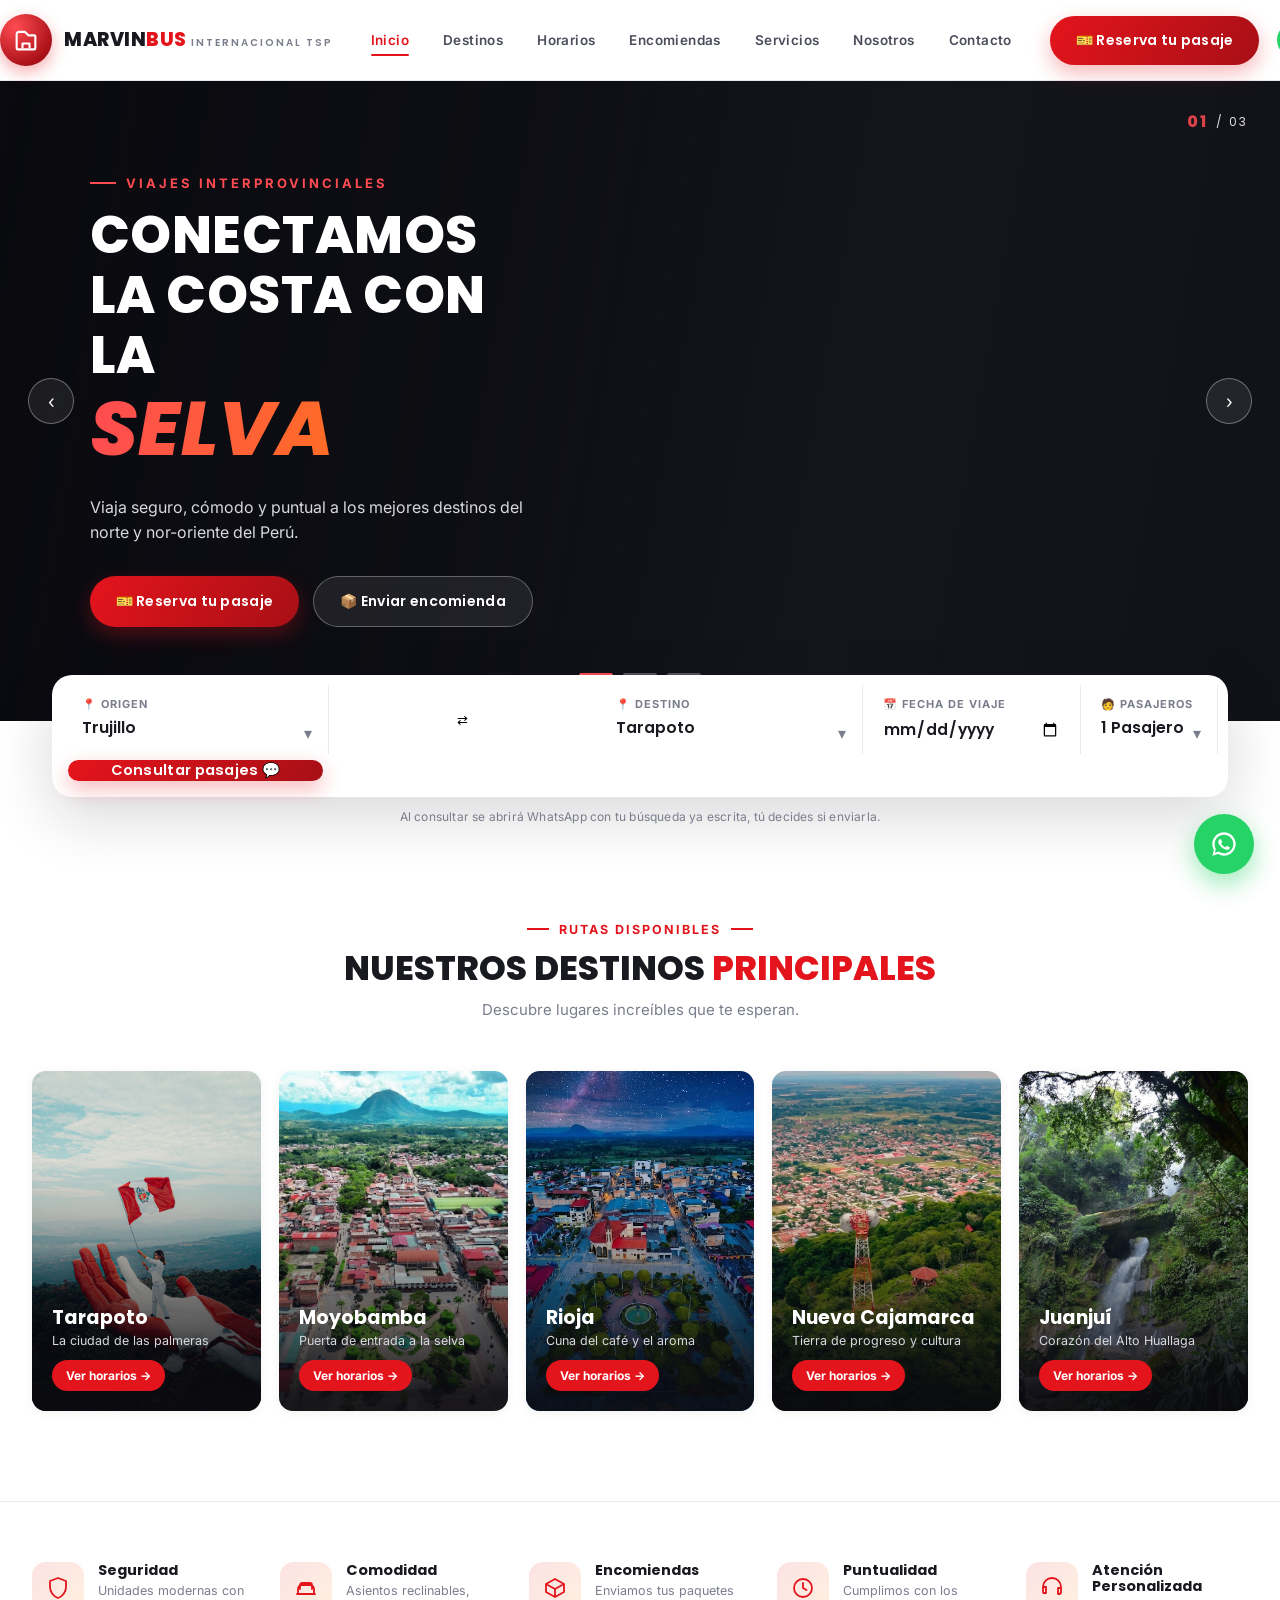
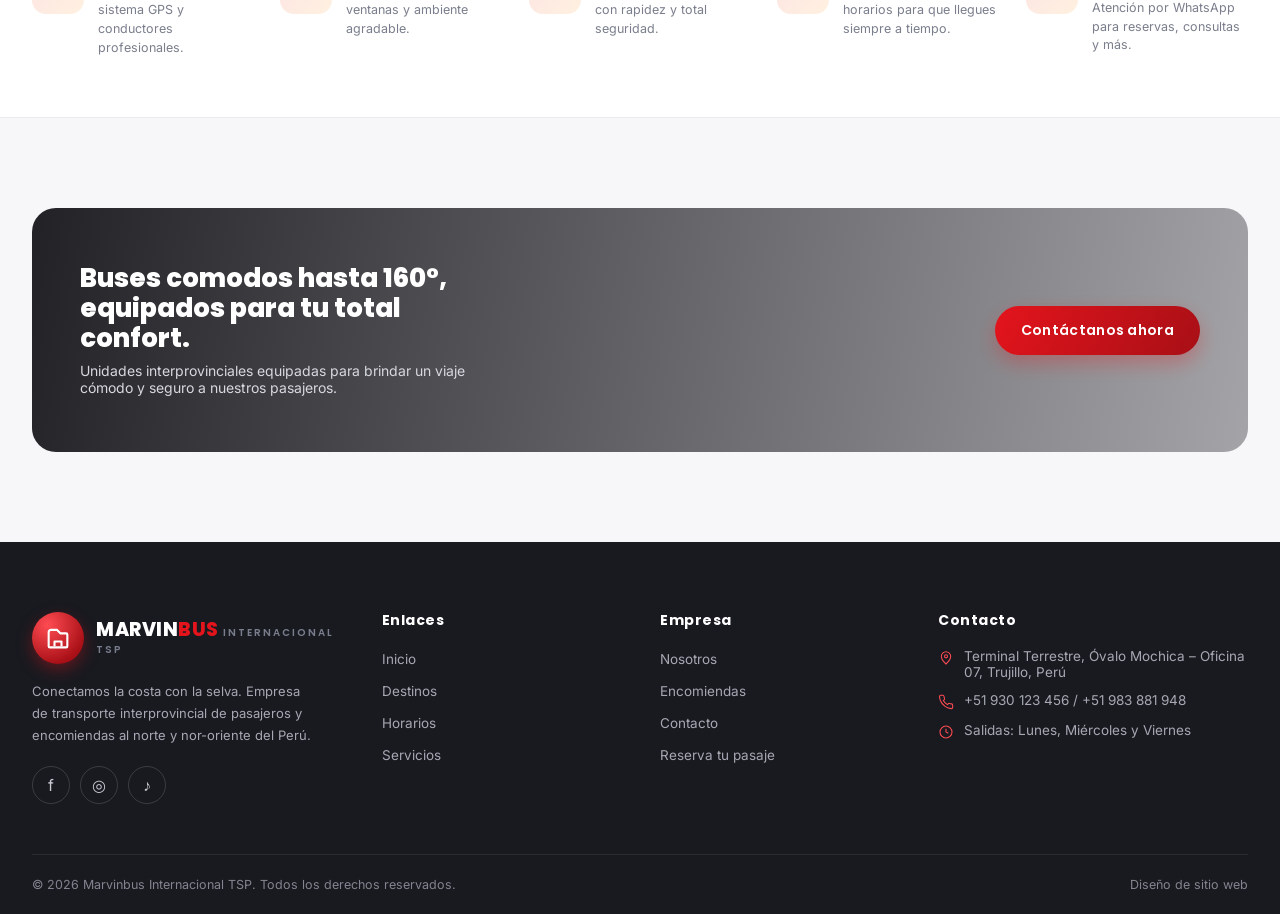
==== commit c3166de4: "modifique imagenes nuevas y agrege nuevas imagenes" ====
--- a/index.html
+++ b/index.html
@@ -67,8 +67,8 @@
     <div class="hero-slide">
       <div class="hero-bg" style="background-image:url('https://images.unsplash.com/photo-1602867741746-6df80f40b3b5?q=80&w=1740&auto=format&fit=crop')"></div>
       <div class="hero-content">
-        <div class="eyebrow">FLOTA MODERNA</div>
-        <h1>BUSES CAMA<br><span class="accent">180°</span></h1>
+        <div class="eyebrow">FLOTA SEGURA</div>
+        <h1>BUSES COMODOS<br><span class="accent">160°</span></h1>
         <p>Unidades con GPS, aire acondicionado y conductores profesionales para tu total tranquilidad.</p>
         <div class="hero-cta">
           <a href="servicios.html" class="btn btn-primary">Ver servicios</a>
@@ -178,7 +178,7 @@
         <option>1 Pasajero</option>
         <option>2 Pasajeros</option>
         <option>3 Pasajeros</option>
-        <option>4 Pasajeros</option>
+        <option>Mas...</option>
       </select>
       <span class="chev">▾</span>
     </div>
@@ -194,13 +194,14 @@
   <div class="container">
     <div class="section-head reveal">
       <div class="kicker">RUTAS DISPONIBLES</div>
-      <h2>NUESTROS <b>DESTINOS</b></h2>
+      <h2>NUESTROS DESTINOS
+      <b>PRINCIPALES</b> </h2>
       <p>Descubre lugares increíbles que te esperan.</p>
     </div>
 
     <div class="dest-grid">
       <a href="horarios.html#tarapoto" class="dest-card reveal">
-        <img src="https://images.unsplash.com/photo-1518998053901-5348d3961a04?q=80&w=800&auto=format&fit=crop" alt="Tarapoto">
+        <img src="/img/TARAPOTOcard.jpg" alt="Tarapoto">
         <div class="dest-card-body">
           <h3>Tarapoto</h3>
           <p>La ciudad de las palmeras</p>
@@ -208,7 +209,7 @@
         </div>
       </a>
       <a href="horarios.html#moyobamba" class="dest-card reveal">
-        <img src="https://images.unsplash.com/photo-1596395463736-6a1b1a37fda6?q=80&w=800&auto=format&fit=crop" alt="Moyobamba">
+        <img src="/img/MOYOBAMBAcard.jpg" alt="Moyobamba">
         <div class="dest-card-body">
           <h3>Moyobamba</h3>
           <p>Puerta de entrada a la selva</p>
@@ -216,7 +217,7 @@
         </div>
       </a>
       <a href="horarios.html#rioja" class="dest-card reveal">
-        <img src="https://images.unsplash.com/photo-1440342359743-84fcb8c21f21?q=80&w=800&auto=format&fit=crop" alt="Rioja">
+        <img src="/img/RIOJAcard.jpg" alt="Rioja">
         <div class="dest-card-body">
           <h3>Rioja</h3>
           <p>Cuna del café y el aroma</p>
@@ -224,7 +225,7 @@
         </div>
       </a>
       <a href="horarios.html#nueva-cajamarca" class="dest-card reveal">
-        <img src="https://images.unsplash.com/photo-1500534623283-312aade485b7?q=80&w=800&auto=format&fit=crop" alt="Nueva Cajamarca">
+        <img src="/img/NUEVACAJAMARCAcard.jpg" alt="Nueva Cajamarca">
         <div class="dest-card-body">
           <h3>Nueva Cajamarca</h3>
           <p>Tierra de progreso y cultura</p>
@@ -232,7 +233,7 @@
         </div>
       </a>
       <a href="horarios.html#juanjui" class="dest-card reveal">
-        <img src="https://images.unsplash.com/photo-1587297036908-a52c34e18b6e?q=80&w=800&auto=format&fit=crop" alt="Juanjuí">
+        <img src="/img/JUANJUIcard.jpg" alt="Juanjuí">
         <div class="dest-card-body">
           <h3>Juanjuí</h3>
           <p>Corazón del Alto Huallaga</p>
@@ -253,7 +254,7 @@
       </div>
       <div class="feature-item reveal">
         <div class="feature-icon"><svg width="24" height="24" viewBox="0 0 24 24" fill="none"><path d="M4 18v-5a4 4 0 0 1 4-4h8a4 4 0 0 1 4 4v5M3 18h18M6 13V9a2 2 0 0 1 2-2h8a2 2 0 0 1 2 2v4" stroke="currentColor" stroke-width="1.8" stroke-linecap="round" stroke-linejoin="round"/></svg></div>
-        <div><h4>Comodidad</h4><p>Asientos reclinables, aire acondicionado y ambiente agradable.</p></div>
+        <div><h4>Comodidad</h4><p>Asientos reclinables, ventanas y ambiente agradable.</p></div>
       </div>
       <div class="feature-item reveal">
         <div class="feature-icon"><svg width="24" height="24" viewBox="0 0 24 24" fill="none"><path d="M21 8 12 3 3 8l9 5 9-5Z" stroke="currentColor" stroke-width="1.8" stroke-linejoin="round"/><path d="M3 8v8l9 5 9-5V8M12 13v8" stroke="currentColor" stroke-width="1.8" stroke-linejoin="round"/></svg></div>
@@ -265,7 +266,7 @@
       </div>
       <div class="feature-item reveal">
         <div class="feature-icon"><svg width="24" height="24" viewBox="0 0 24 24" fill="none"><path d="M3 11a9 9 0 0 1 18 0v5a2 2 0 0 1-2 2h-1v-6h3M3 16v-5h3v6H4a1 1 0 0 1-1-1Z" stroke="currentColor" stroke-width="1.8" stroke-linejoin="round"/></svg></div>
-        <div><h4>Atención 24/7</h4><p>Atención por WhatsApp para reservas, consultas y más.</p></div>
+        <div><h4>Atención Personalizada</h4><p>Atención por WhatsApp para reservas, consultas y más.</p></div>
       </div>
     </div>
   </div>
@@ -276,8 +277,8 @@
   <div class="cta-band reveal-scale" style="background-image:url('https://images.unsplash.com/photo-1570125909232-eb263c188f7e?q=80&w=1600&auto=format&fit=crop')">
     <div class="cta-band-inner">
       <div>
-        <h3>Buses cama 180°, equipados para tu total confort.</h3>
-        <p>Wifi a bordo, USB en cada asiento y baño en las unidades interprovinciales.</p>
+        <h3>Buses comodos hasta 160°, equipados para tu total confort.</h3>
+        <p>Unidades interprovinciales equipadas para brindar un viaje cómodo y seguro a nuestros pasajeros.</p>
       </div>
       <a href="contacto.html" class="btn btn-primary">Contáctanos ahora</a>
     </div>
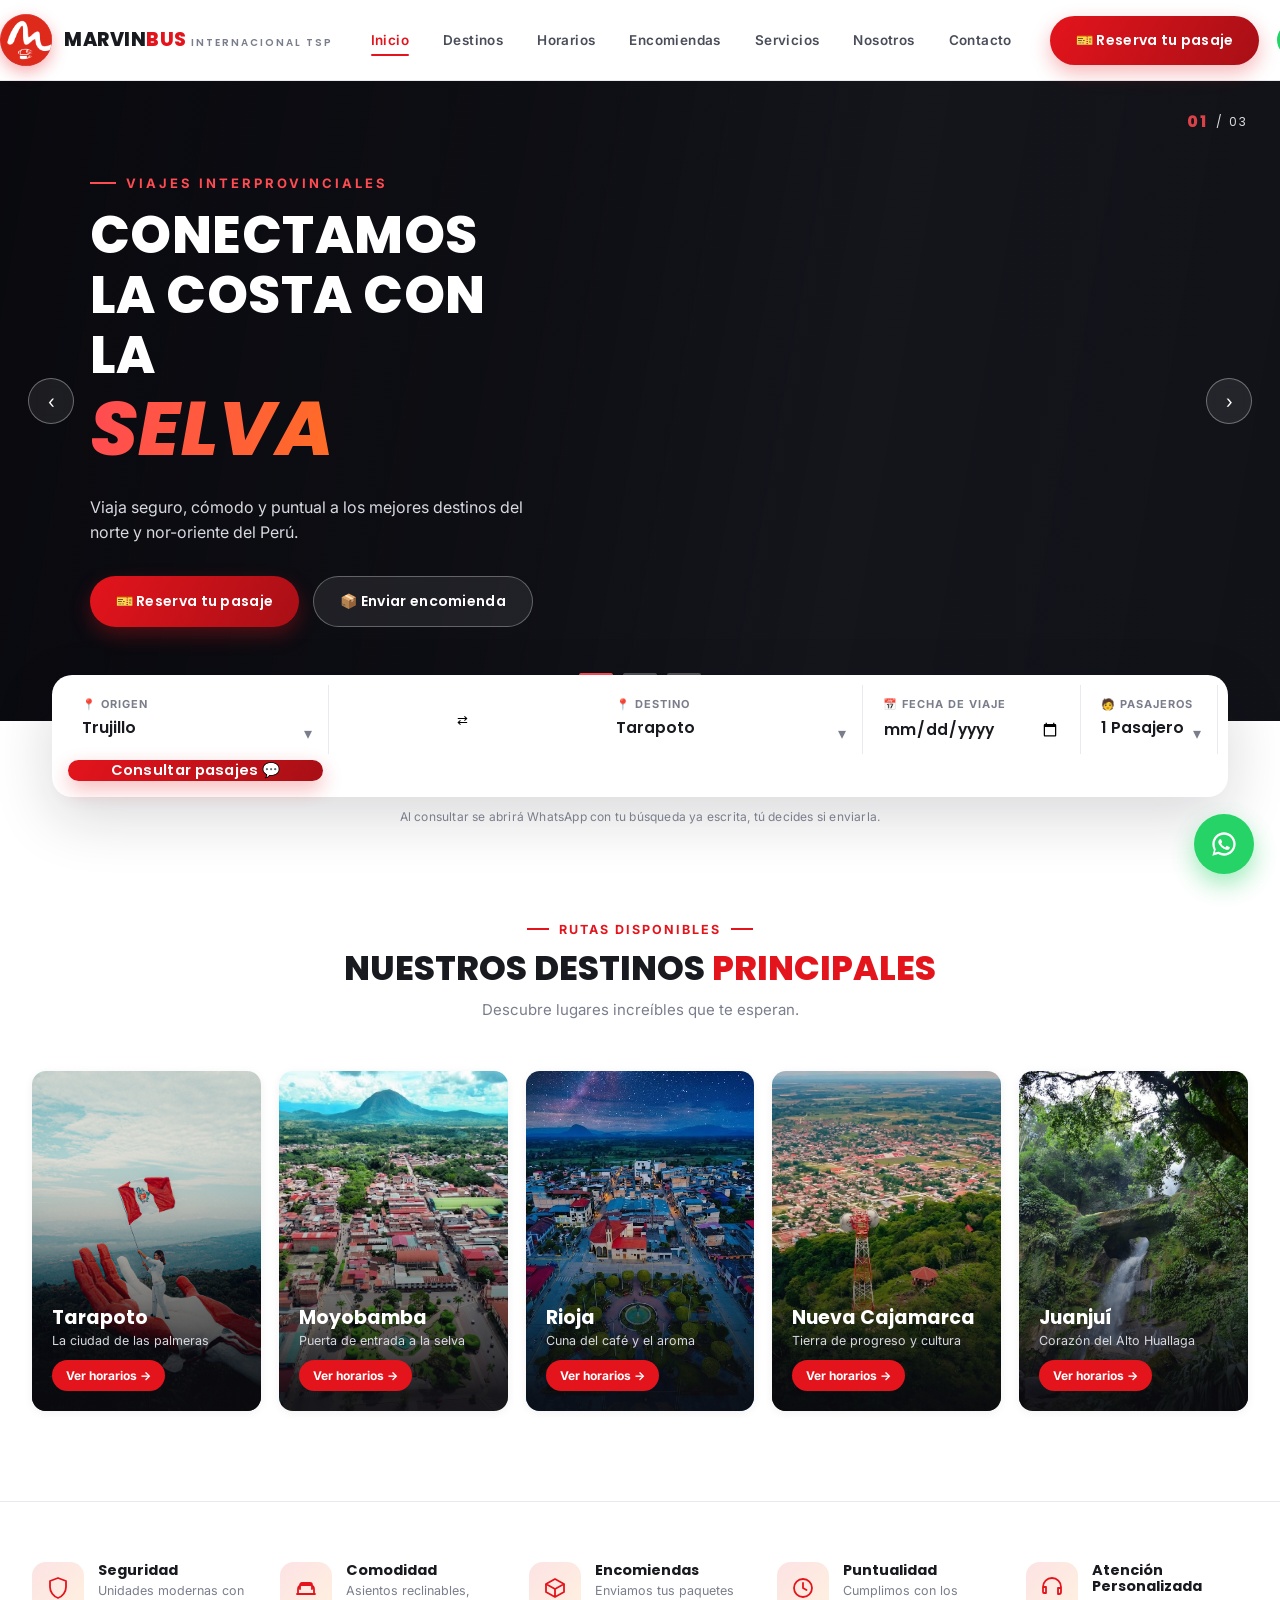
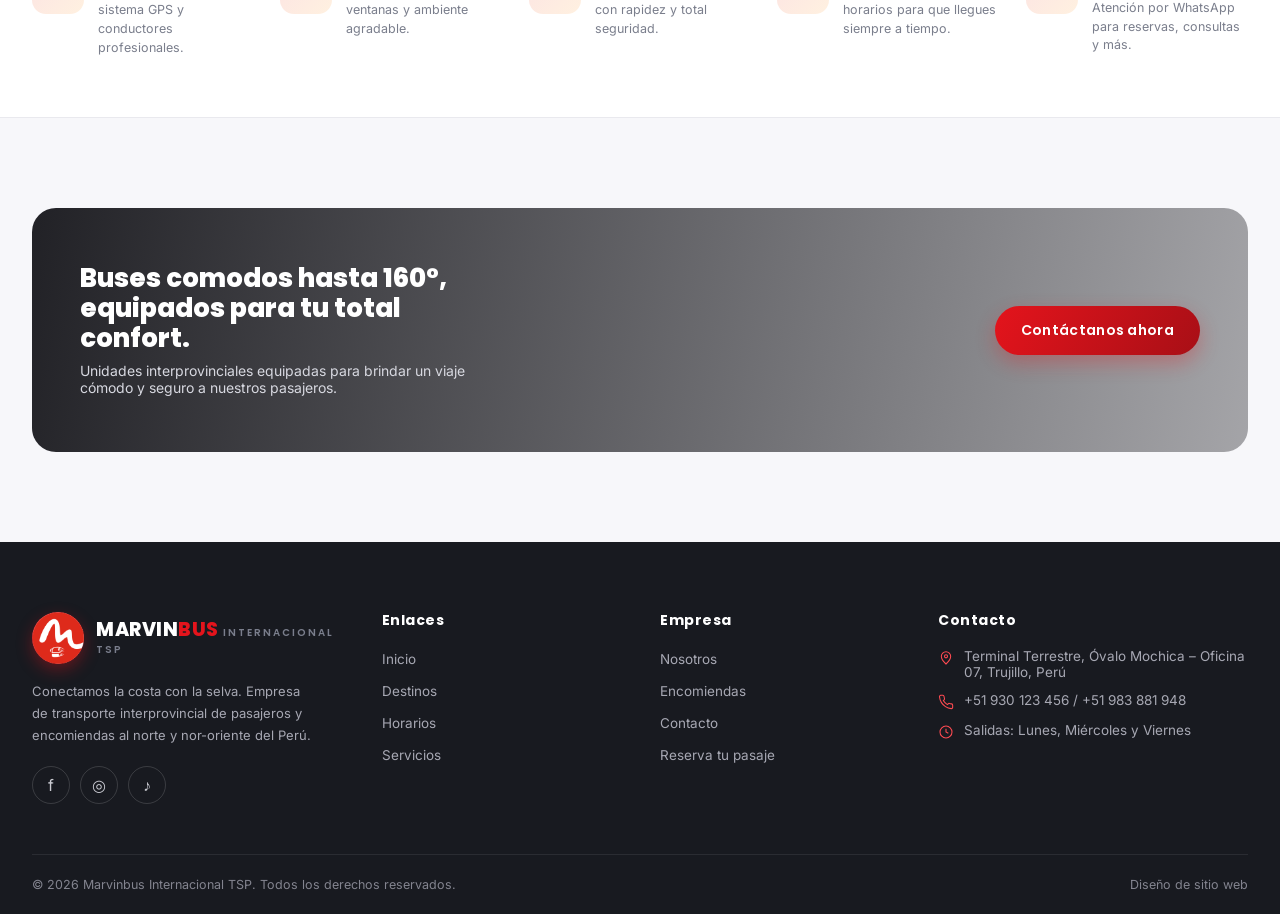
==== commit e4e77613: "Correccion de logo en todos los html y correccion de imagenes en index, faltan las demas" ====
--- a/index.html
+++ b/index.html
@@ -16,7 +16,7 @@
   <div class="container nav-wrap">
     <a href="index.html" class="brand">
       <span class="logo-mark">
-        <svg viewBox="0 0 24 24" fill="none"><path d="M4 19V7c0-1.1.9-2 2-2h5l3 3h5a1 1 0 0 1 1 1v10a1 1 0 0 1-1 1H5a1 1 0 0 1-1-1Z" stroke="#fff" stroke-width="1.8" stroke-linejoin="round"/><path d="M9 19v-4h6v4" stroke="#fff" stroke-width="1.8" stroke-linejoin="round"/></svg>
+        <source><img src="./img/logoRVIP.png" alt="">
       </span>
       <span class="logo-text">
         <span class="l1">MARVIN<span>BUS</span></span>
@@ -201,7 +201,7 @@
 
     <div class="dest-grid">
       <a href="horarios.html#tarapoto" class="dest-card reveal">
-        <img src="/img/TARAPOTOcard.jpg" alt="Tarapoto">
+        <img src="./img/TARAPOTOcard.jpg" alt="Tarapoto">
         <div class="dest-card-body">
           <h3>Tarapoto</h3>
           <p>La ciudad de las palmeras</p>
@@ -209,7 +209,7 @@
         </div>
       </a>
       <a href="horarios.html#moyobamba" class="dest-card reveal">
-        <img src="/img/MOYOBAMBAcard.jpg" alt="Moyobamba">
+        <img src="./img/MOYOBAMBAcard.jpg" alt="Moyobamba">
         <div class="dest-card-body">
           <h3>Moyobamba</h3>
           <p>Puerta de entrada a la selva</p>
@@ -217,7 +217,7 @@
         </div>
       </a>
       <a href="horarios.html#rioja" class="dest-card reveal">
-        <img src="/img/RIOJAcard.jpg" alt="Rioja">
+        <img src="./img/RIOJAcard.jpg" alt="Rioja">
         <div class="dest-card-body">
           <h3>Rioja</h3>
           <p>Cuna del café y el aroma</p>
@@ -225,7 +225,7 @@
         </div>
       </a>
       <a href="horarios.html#nueva-cajamarca" class="dest-card reveal">
-        <img src="/img/NUEVACAJAMARCAcard.jpg" alt="Nueva Cajamarca">
+        <img src="./img/NUEVACAJAMARCAcard.jpg" alt="Nueva Cajamarca">
         <div class="dest-card-body">
           <h3>Nueva Cajamarca</h3>
           <p>Tierra de progreso y cultura</p>
@@ -233,7 +233,7 @@
         </div>
       </a>
       <a href="horarios.html#juanjui" class="dest-card reveal">
-        <img src="/img/JUANJUIcard.jpg" alt="Juanjuí">
+        <img src="./img/JUANJUIcard.jpg" alt="Juanjuí">
         <div class="dest-card-body">
           <h3>Juanjuí</h3>
           <p>Corazón del Alto Huallaga</p>
@@ -290,10 +290,10 @@
   <div class="container">
     <div class="footer-grid">
       <div class="footer-brand">
-        <a href="index.html" class="brand">
-          <span class="logo-mark">
-            <svg viewBox="0 0 24 24" fill="none"><path d="M4 19V7c0-1.1.9-2 2-2h5l3 3h5a1 1 0 0 1 1 1v10a1 1 0 0 1-1 1H5a1 1 0 0 1-1-1Z" stroke="#fff" stroke-width="1.8" stroke-linejoin="round"/><path d="M9 19v-4h6v4" stroke="#fff" stroke-width="1.8" stroke-linejoin="round"/></svg>
-          </span>
+    <a href="index.html" class="brand">
+      <span class="logo-mark">
+        <source><img src="./img/logoRVIP.png" alt="">
+      </span>
           <span class="logo-text">
             <span class="l1">MARVIN<span>BUS</span></span>
             <span class="l2">INTERNACIONAL TSP</span>
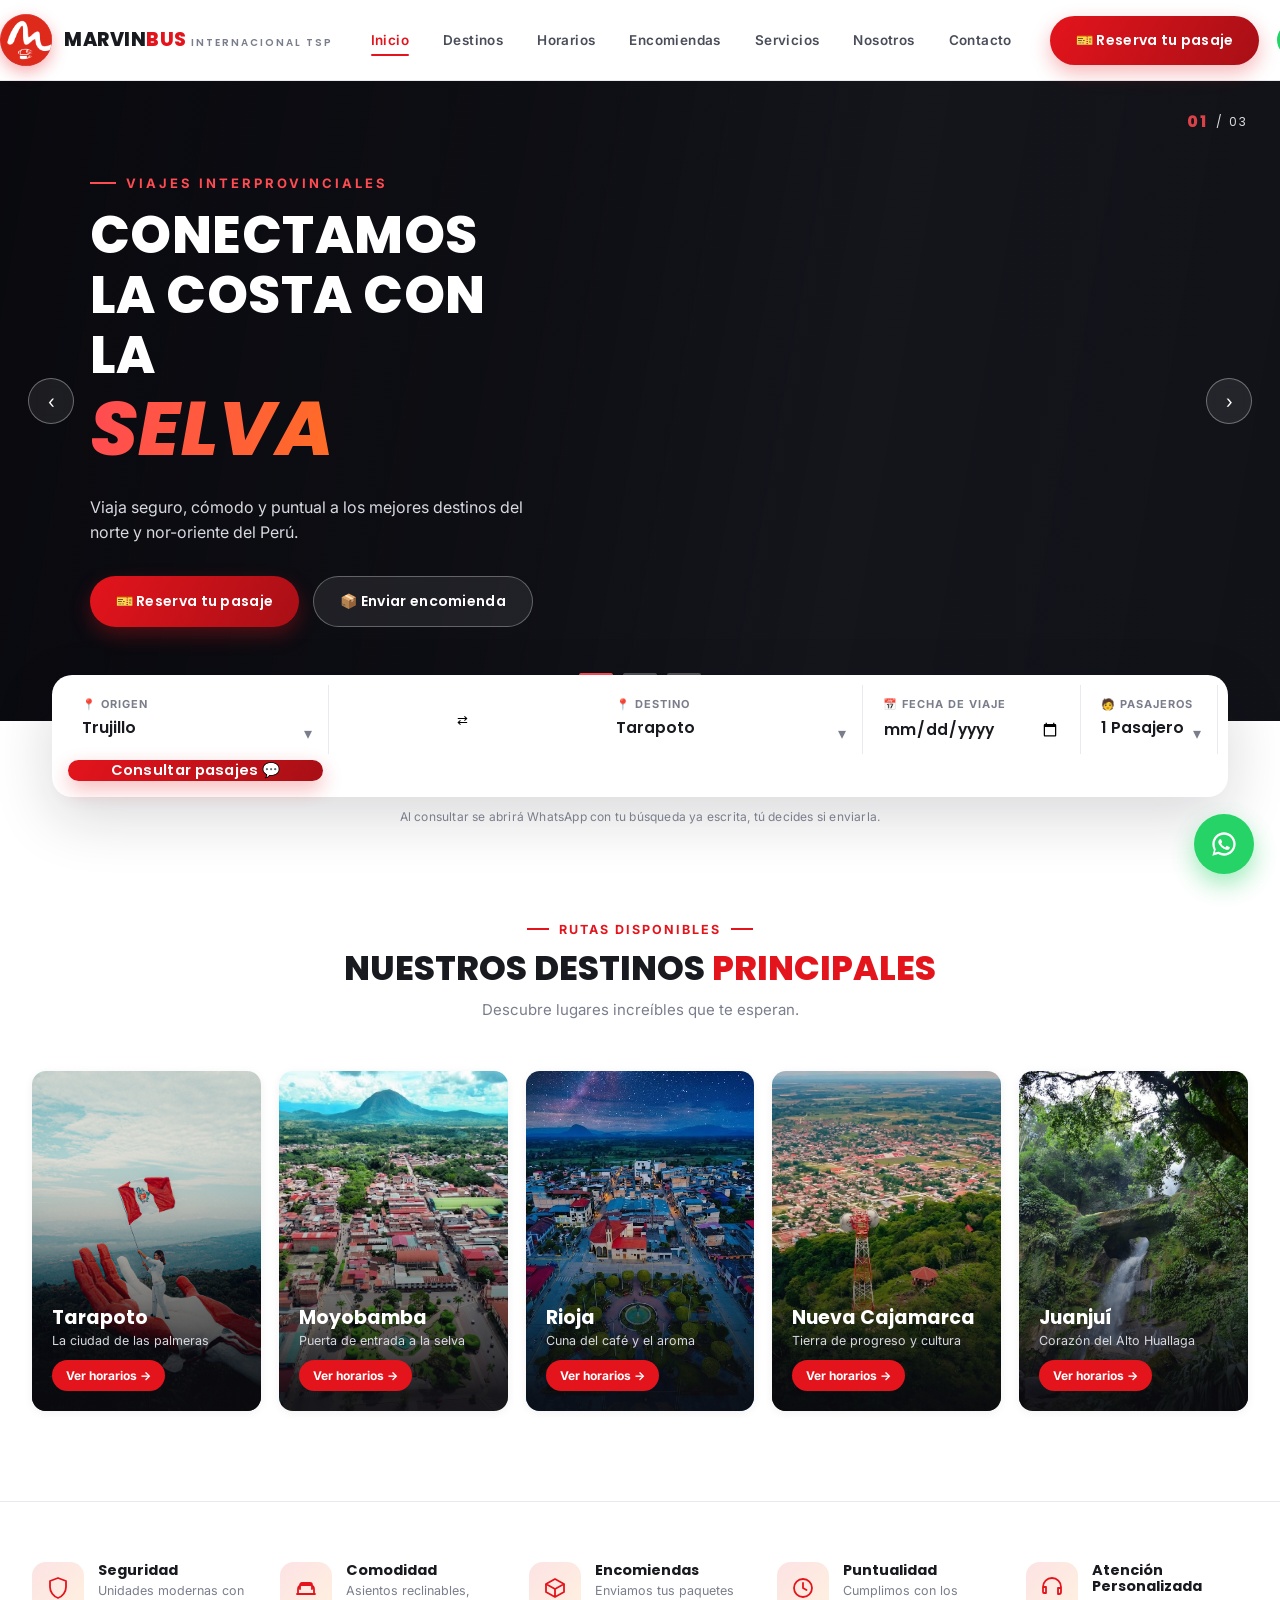
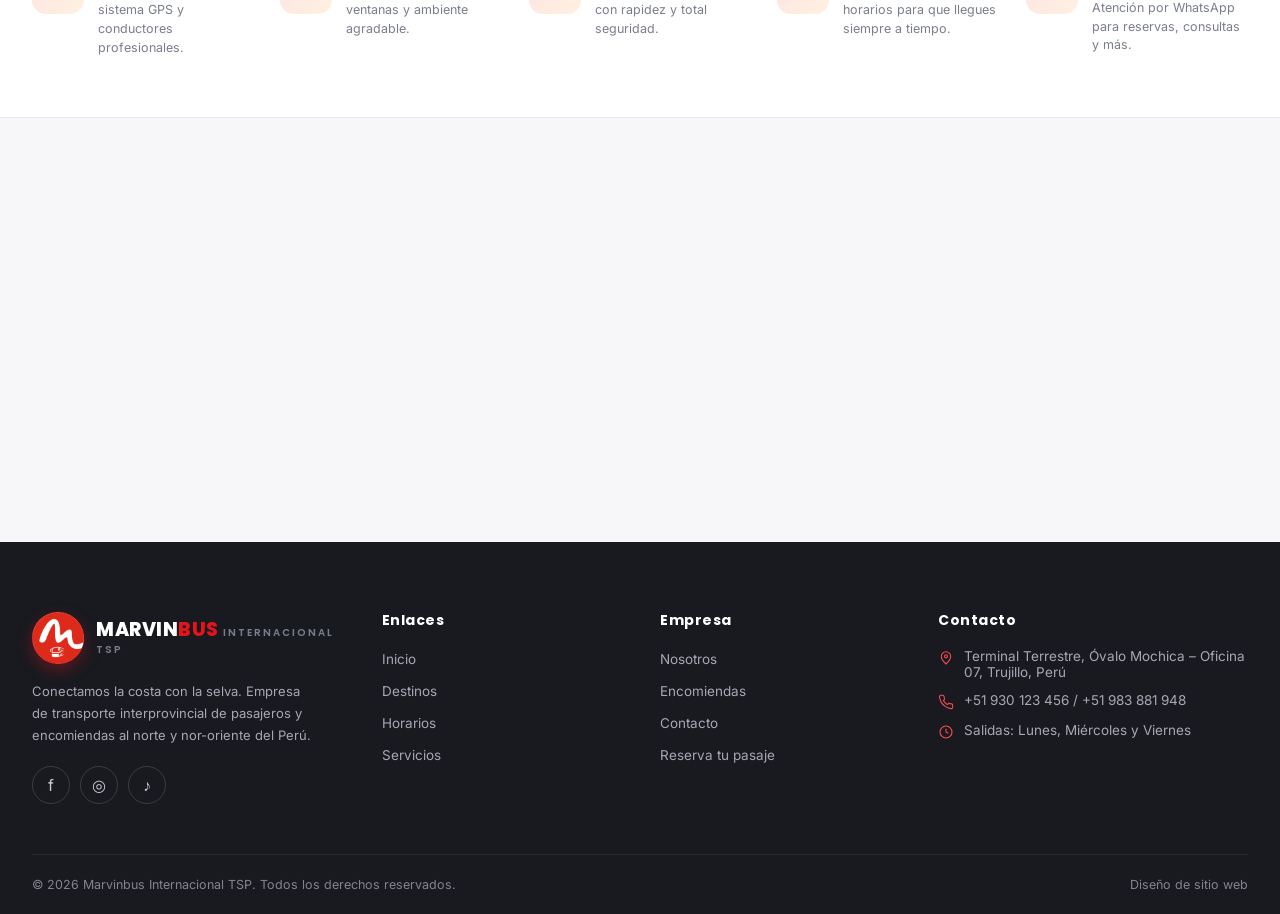
==== commit f2e5c92b: "Trabajo actual porq ue formateare la pc" ====
--- a/index.html
+++ b/index.html
@@ -5,7 +5,10 @@
 <meta name="viewport" content="width=device-width, initial-scale=1.0">
 <title>MarvinBus Internacional TSP | Conectamos la costa con la selva</title>
 <meta name="description" content="Viaja seguro, cómodo y puntual con MarvinBus Internacional TSP. Pasajes y encomiendas desde Chimbote y Trujillo hasta Tarapoto, Moyobamba, Rioja, Nueva Cajamarca, Juanjuí y todo el recorrido.">
-<link rel="icon" href="data:image/svg+xml,<svg xmlns=%22http://www.w3.org/2000/svg%22 viewBox=%220 0 100 100%22><circle cx=%2250%22 cy=%2250%22 r=%2250%22 fill=%22%23E4141C%22/><text x=%2250%22 y=%2268%22 font-size=%2260%22 font-family=%22Arial%22 font-weight=%22900%22 fill=%22white%22 text-anchor=%22middle%22>M</text></svg>">
+<link rel="icon" href="data:image/svg+xml,<svg xmlns=%22http://www.w3.
+org/2000/svg%22 viewBox=%220 0 100 100%22><circle cx=%2250%22 cy=%225
+0%22 r=%2250%22 fill=%22%23E4141C%22/><text x=%2250%22 y=%2268%22 font
+-size=%2260%22 font-family=%22Arial%22 font-weight=%22900%22 fill=%22white%22 text-anchor=%22middle%22>M</text></svg>">
 <link rel="stylesheet" href="css/style.css">
 </head>
 <body>
--- a/css/style.css
+++ b/css/style.css
@@ -605,3 +605,12 @@
   .stats-row{ gap:24px 14px; }
   .stat-num{ font-size:30px; }
 }
+
+
+
+
+
+lead{
+
+  background: linear-gradient(90deg, #E4141C 0%, #FF8A00 100%);
+}
